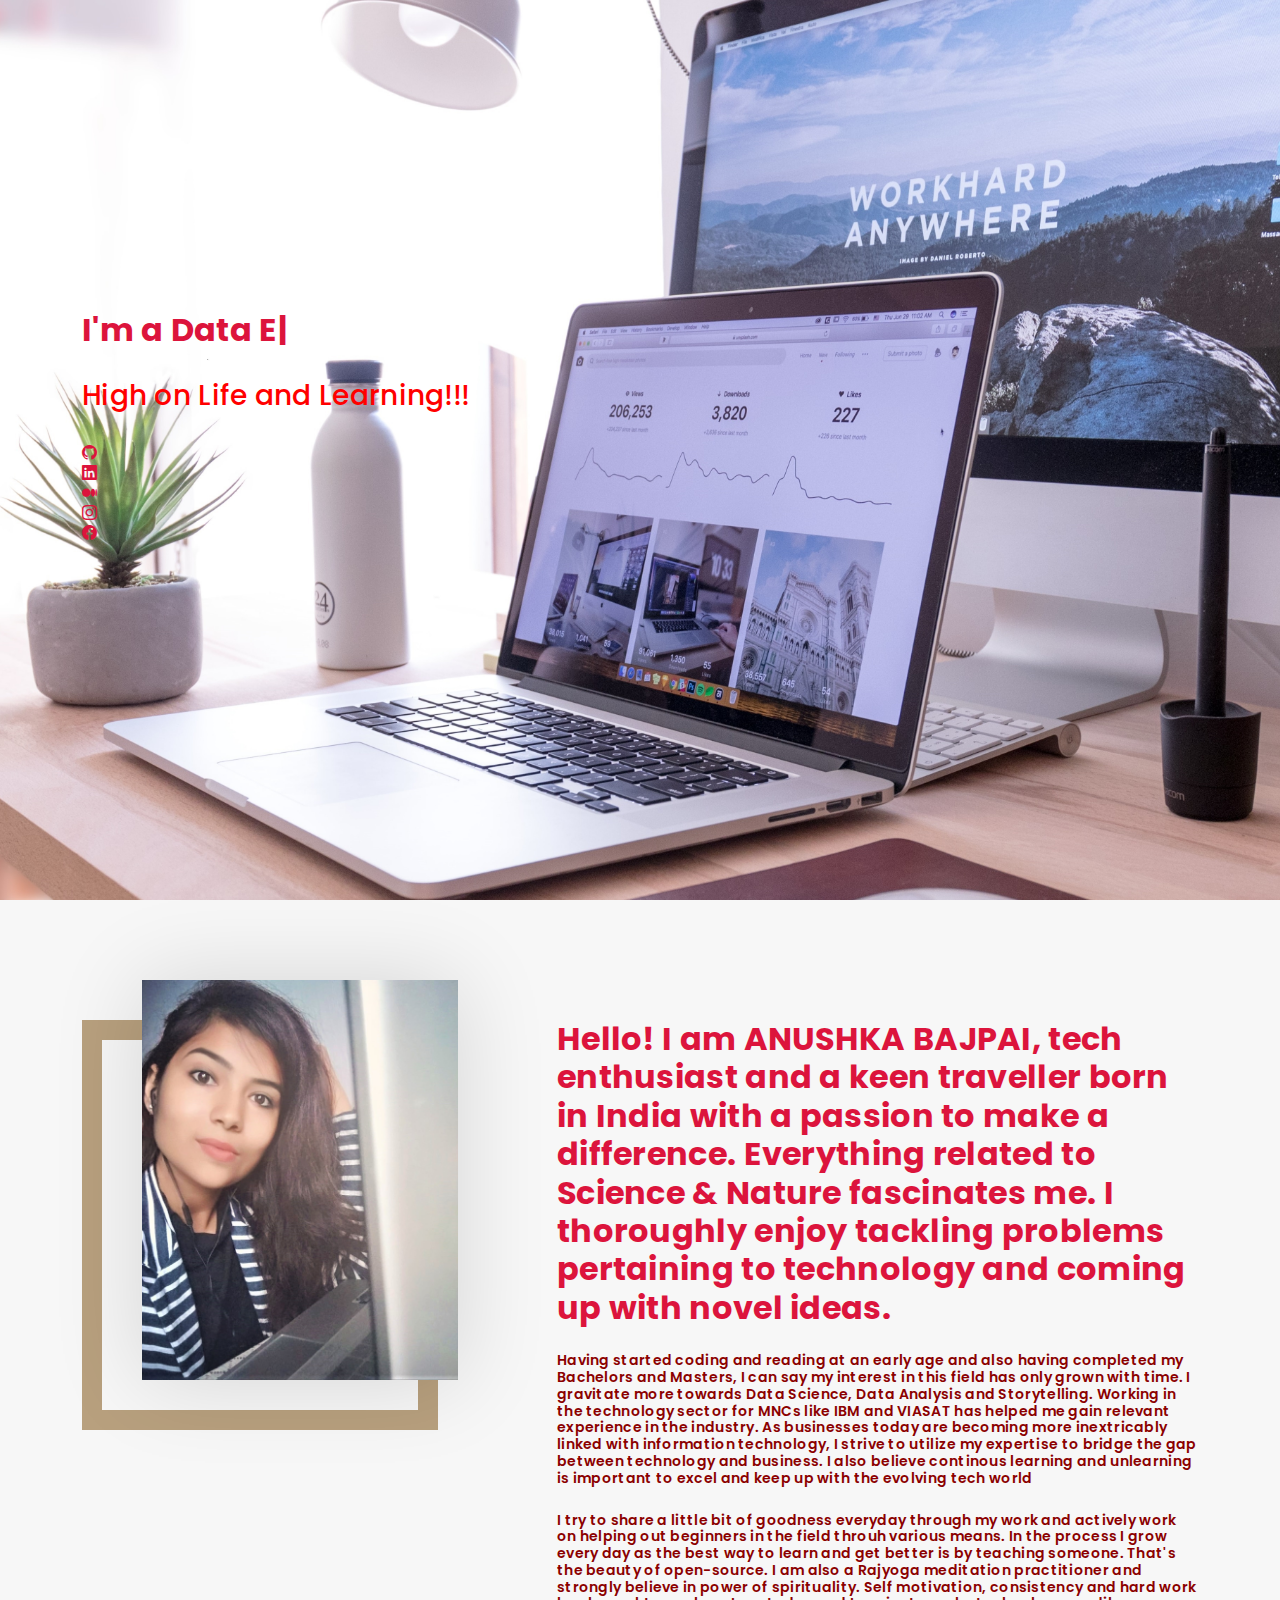
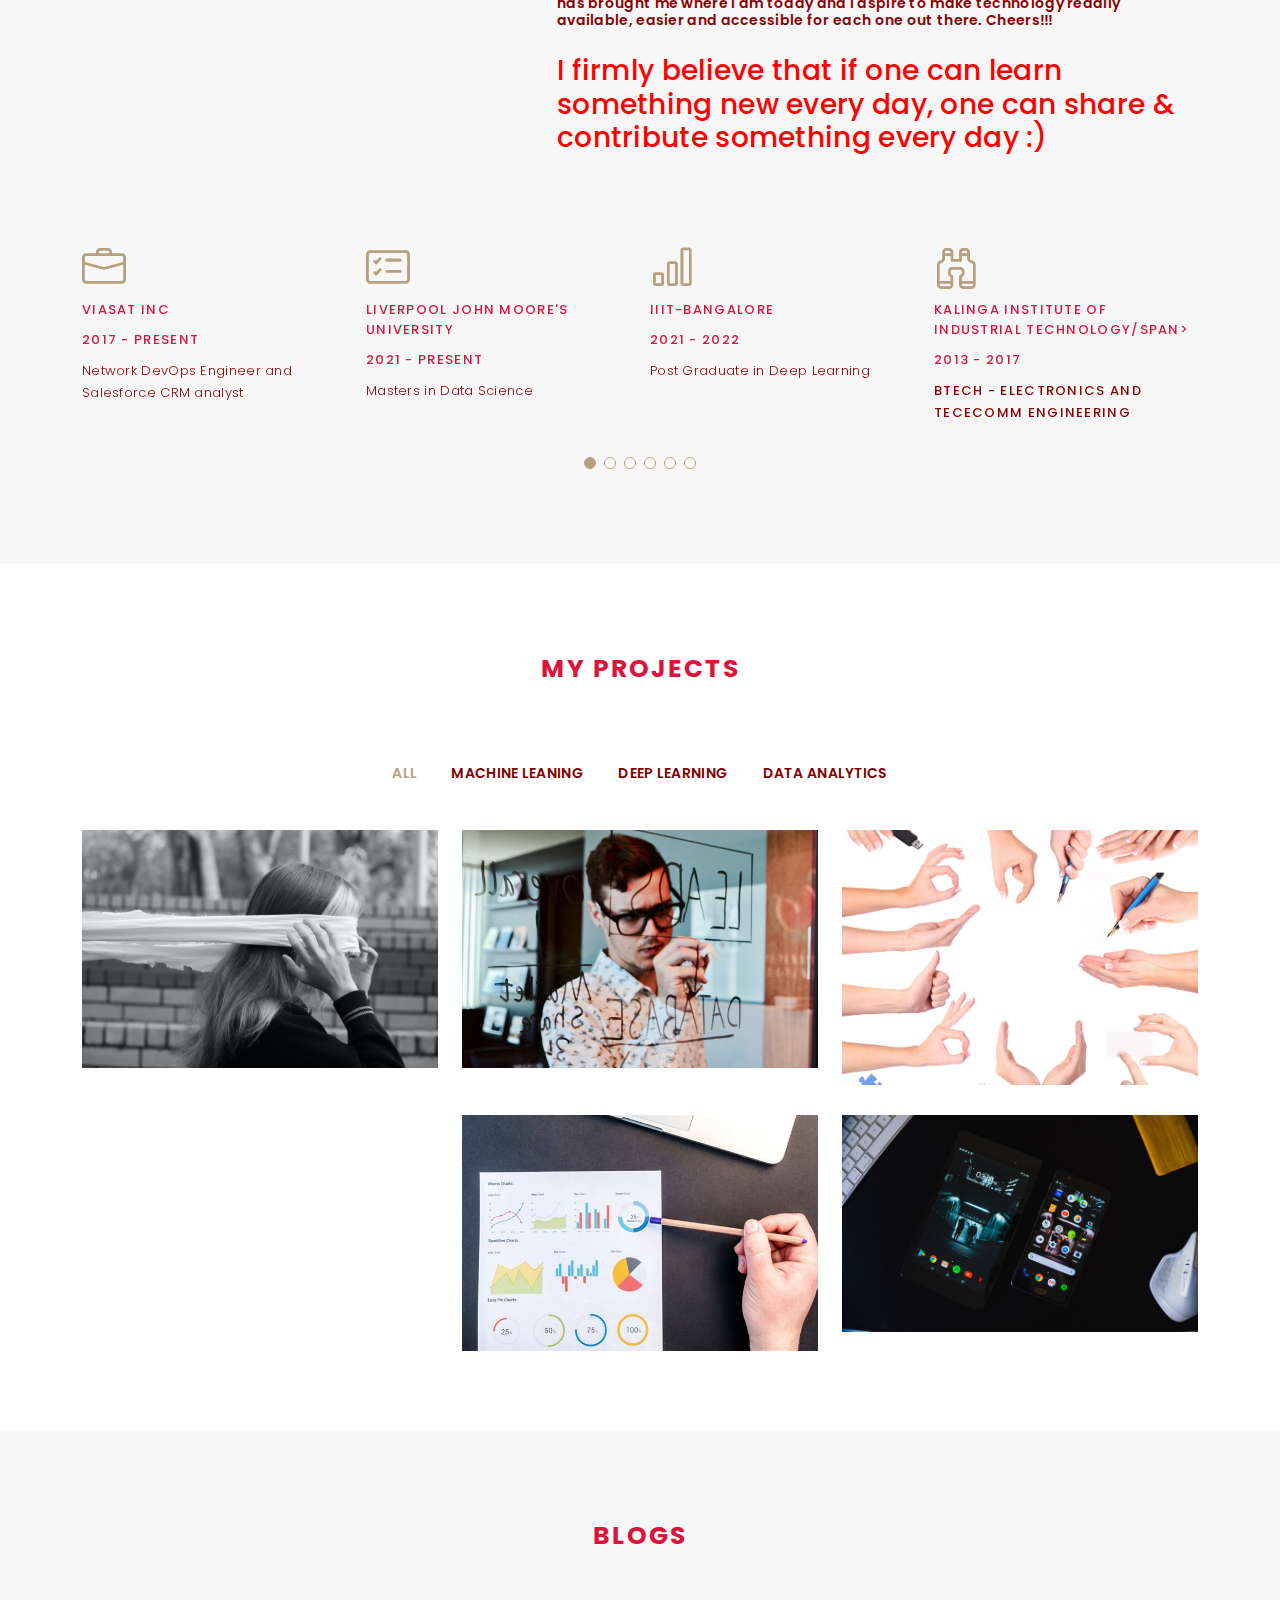
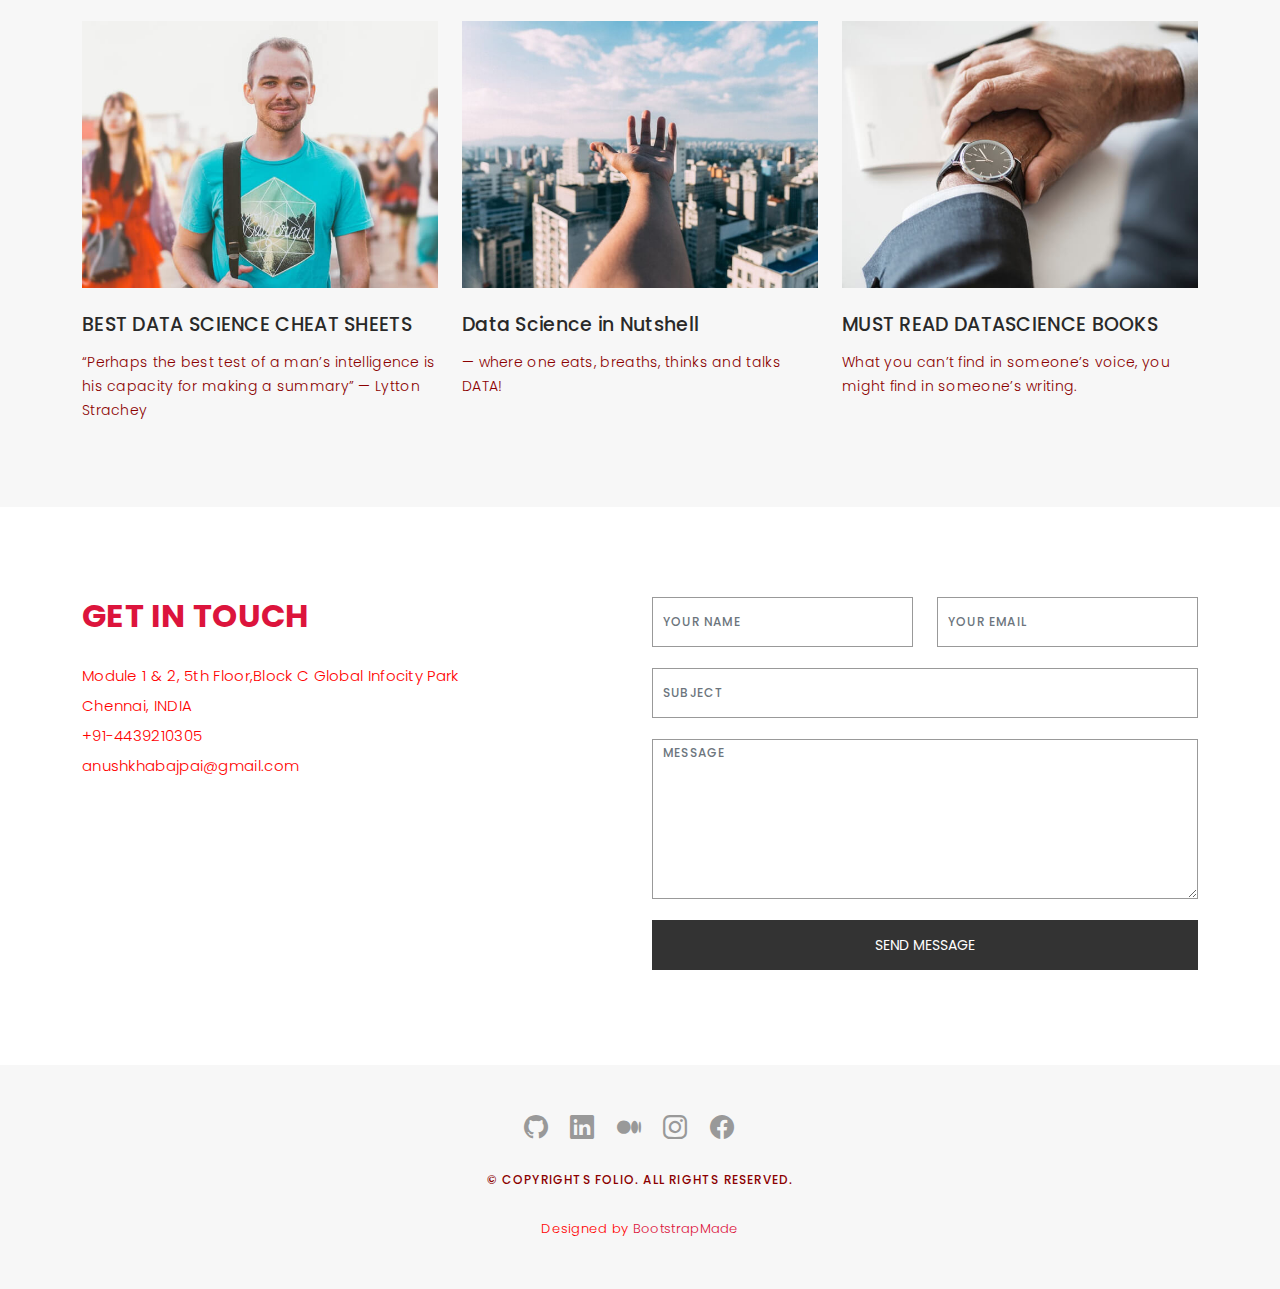
==== index.html @ 73c3cb06 "Changes added" ====
<!DOCTYPE html>
<html lang="en">

<head>
  <meta charset="utf-8">
  <meta content="width=device-width, initial-scale=1.0" name="viewport">

  <title>Folio Bootstrap Template - Index</title>
  <meta content="" name="description">
  <meta content="" name="keywords">

  <!-- Favicons -->
  <link href="assets/img/favicon.png" rel="icon">
  <link href="assets/img/apple-touch-icon.png" rel="apple-touch-icon">

  <!-- Google Fonts -->
  <link href="https://fonts.googleapis.com/css?family=Poppins:300,300i,400,400i,500,500i,600,600i,700,700i|Playfair+Display:400,400i,500,500i,600,600i,700,700i,900,900i" rel="stylesheet">

  <!-- Vendor CSS Files -->
  <link href="assets/vendor/bootstrap/css/bootstrap.min.css" rel="stylesheet">
  <link href="assets/vendor/bootstrap-icons/bootstrap-icons.css" rel="stylesheet">
  <link href="assets/vendor/boxicons/css/boxicons.min.css" rel="stylesheet">
  <link href="assets/vendor/glightbox/css/glightbox.min.css" rel="stylesheet">
  <link href="assets/vendor/swiper/swiper-bundle.min.css" rel="stylesheet">

  <!-- Template Main CSS File -->
  <link href="assets/css/style.css" rel="stylesheet">

  <!-- =======================================================
  * Template Name: Folio - v4.7.0
  * Template URL: https://bootstrapmade.com/folio-bootstrap-portfolio-template/
  * Author: BootstrapMade.com
  * License: https://bootstrapmade.com/license/
  ======================================================== -->
</head>

<body>

  <!-- ======= Header ======= -->
  <header id="header" class="fixed-top ">
    <div class="container d-flex align-items-center justify-content-between">

      <a href="index.html" class="logo"><img src="assets/img/logo.png" alt="" class="img-fluid"></a>
      <!-- Uncomment below if you prefer to use an text logo -->
      <!-- <h1 class="logo"><a href="index.html">Folio</a></h1> -->

      <nav id="navbar" class="navbar">
        <ul>
          <li><a class="nav-link scrollto active" href="#hero">Home</a></li>
          <li><a class="nav-link scrollto" href="#about">About</a></li>
          <li><a class="nav-link  scrollto" href="#portfolio">Projects</a></li>
          <li><a class="nav-link  scrollto" href="#journal">Blogs</a></li>
          <li class="dropdown"><a href="#"><span>Featured</span> <i class="bi bi-chevron-down"></i></a>
            <ul>
              <li><a href="assets/img/Certificates/Anushka_Bajpai_Great_LEARNING.jpg">Great Learning</a></li>
              <li class="dropdown"><a href="assets/img/Certificates/Anushka_Bajpai_Great_LEARNING"><span>Udemy</span> <i class="bi bi-chevron-right"></i></a>
                <ul>
                  <li><a href="assets/img/Certificates/Oracle SQL Bootcamp.jpg">SQL</a></li>
                  <li><a href="assets/img/Certificates/deep learning.jpg">Deep Learning</a></li>
		  <li><a href="assets/img/Certificates/MLOps.jpg">MLOps</a></li>
                  <li><a href="assets/img/Certificates/AWS essentials">AWS Cloud</a></li>
                  <li><a href="#">Data Structures</a></li>
                  <li><a href="#">Business Analytics</a></li>
                </ul>
              </li>
              <li><a href="assets/img/Certificates/IBM.pdf">IBM</a></li>
              <li><a href="#">HP</a></li>
              <li><a href="#">Salesforce</a></li>
            </ul>
          </li>
          <li><a class="nav-link scrollto" href="#contact">Contact</a></li>
        </ul>
        <i class="bi bi-list mobile-nav-toggle"></i>
      </nav><!-- .navbar -->

    </div>
  </header><!-- End Header -->

  <!-- ======= Hero Section ======= -->
  <div id="hero" class="home">

    <div class="container">
      <div class="hero-content">
	
        <h2>I'm a <span class="typed" data-typed-items=" Data Enthusiast, Data Analyst, Tech Scoop, Statistician, Data Analyst, Engineer, Researcher, Traveller and Explorer"></span></h2>
	<p> </p>	
        <h3>High on Life and Learning!!! </h3>
	<p> </p>	

         <ul class="list-unstyled">
          <li><a href="https://github.com/anushka-DS"><i class="bi bi-github"></i></a></li>
          <li><a href="https://www.linkedin.com/in/anushka-bajpai/"><i class="bi bi-linkedin"></i></a></li>
	  <li><a href="https://medium.com/@anushka.datascoop"><i class="bi bi-medium"></i></a></li>
          <li><a href="https://www.kaggle.com/anushkaml"><i class="bi bi-kaggle"></i></a></li>
	  <li><a href="https://www.instagram.com/anushka_koh/"><i class="bi bi-instagram"></i></a></li>
	  <li><a href="https://www.facebook.com/anushka.bajpai.562"><i class="bi bi-facebook"></i></a></li>
        </ul>
	<p> </p>
	
	
      </div>
    </div>
  </div><!-- End Hero -->

  <main id="main">

    <!-- ======= About Section ======= -->
    <div id="about" class="paddsection">
      <div class="container">
        <div class="row justify-content-between">

          <div class="col-lg-4 ">
            <div class="div-img-bg">
              <div class="about-img">
                <img src="assets/img/mee.png" class="img-responsive" alt="">
              </div>
            </div>
          </div>

          <div class="col-lg-7">
            <div class="about-descr">

              <h2>Hello! I am ANUSHKA BAJPAI, tech enthusiast and a keen traveller born in India with a passion to make a difference. Everything related to Science & Nature fascinates me. I thoroughly enjoy tackling problems pertaining to technology and coming up with novel ideas.</h2>
              <p> </p>
	      <h4> Having started coding and reading at an early age and also having completed my Bachelors and Masters, I can say my interest in this field has only grown with time. I gravitate more towards Data Science, Data Analysis and Storytelling. Working in the technology sector for MNCs like IBM and VIASAT has helped me gain relevant experience in the industry. As businesses today are becoming more inextricably linked with information technology, I strive to utilize my expertise to bridge the gap between technology and business. I also believe continous learning and unlearning is important to excel and keep up with the evolving tech world </h4>
	      <p> </p>
	      <h4> I try to share a little bit of goodness everyday through my work and actively work on helping out beginners in the field throuh various means. In the process I grow every day as the best way to learn and get better is by teaching someone. That's the beauty of open-source. I am also a Rajyoga meditation practitioner and strongly believe in power of spirituality. Self motivation, consistency and hard work has brought me where I am today and I aspire to make technology readily available, easier and accessible for each one out there. Cheers!!! </h4>
	      <p> </p>
	      <h3>I firmly believe that if one can learn something new every day, one can share & contribute something every day :) </h3>
            </div>

          </div>
        </div>
      </div>
    </div><!-- End About Section -->

    <!-- ======= Services Section ======= -->
    <div id="services">
      <div class="container">

        <div class="services-slider swiper" data-aos="fade-up" data-aos-delay="100">
          <div class="swiper-wrapper">

            <div class="swiper-slide">
              <div class="services-block">
                <i class="bi bi-briefcase"></i>
                <span>VIASAT Inc</span>
		<span>2017 - Present</span>
                <p class="separator">Network DevOps Engineer and Salesforce CRM analyst</p>
              </div>
            </div><!-- End testimonial item -->

            <div class="swiper-slide">
              <div class="services-block">
                <i class="bi bi-card-checklist"></i>
                <span>Liverpool John Moore's University</span>
		<span>2021 - Present</span>
                <p class="separator">Masters in Data Science </p>
              </div>
            </div><!-- End testimonial item -->

            <div class="swiper-slide">
              <div class="services-block">
                <i class="bi bi-bar-chart"></i>
                <span>IIIT-BANGALORE</span>
		<span>2021 - 2022</span>
                <p class="separator">Post Graduate in Deep Learning </p>
              </div>
            </div><!-- End testimonial item -->

            <div class="swiper-slide">
              <div class="services-block">
                <i class="bi bi-binoculars"></i>
                <span>Kalinga Institute of Industrial Technology/span>
		<span>2013 - 2017</span>
                <p class="separator">BTECH - Electronics and Tececomm Engineering </p>
              </div>
            </div><!-- End testimonial item -->

            <div class="swiper-slide">
              <div class="services-block">
                <i class="bi bi-brightness-high"></i>
                <span>Women On Web E-Cell</span>
                <p class="separator">Public and Corporate Relations Lead & Mentor</p>
              </div>
            </div><!-- End testimonial item -->

            <div class="swiper-slide">
              <div class="services-block">
                <i class="bi bi-calendar4-week"></i>
                <span>Medium & Analyticsvidhya</span>
                <p class="separator">Blogger </p>
              </div>
            </div><!-- End testimonial item -->

          </div>
          <div class="swiper-pagination"></div>
        </div>

      </div>

    </div><!-- End Services Section -->

    <!-- ======= Portfolio Section ======= -->
    <div id="portfolio" class="paddsection">

      <div class="container">
        <div class="section-title text-center">
          <h2>My Projects</h2>
        </div>
      </div>

      <div class="container">

        <div class="row">
          <div class="col-lg-12 d-flex justify-content-center">
            <ul id="portfolio-flters">
              <li data-filter="*" class="filter-active">All</li>
              <li data-filter=".filter-app">Machine Leaning</li>
              <li data-filter=".filter-card">Deep Learning</li>
              <li data-filter=".filter-web">Data Analytics</li>
            </ul>
          </div>
        </div>

        <div class="row portfolio-container">

          <div class="col-lg-4 col-md-6 portfolio-item filter-app">
            <img src="assets/img/portfolio/eye.jpg" class="img-fluid" alt="">
            <div class="portfolio-info">
              <h4>Eye For Blind</h4>
              <p>Deep Learning</p>
              <a href="assets/img/portfolio/eye.jpg" data-gallery="portfolioGallery" class="portfolio-lightbox preview-link" title="Underlying Concepts : Feature Extraction using ImageNet, GRU, Bahdanau Attention Mechanism, Greedy Search, Blue Score"><i class="bx bx-plus"></i></a>
              <a href="https://github.com/anushka-DS/My_Projects/tree/master/EYE%20For%20Blind%20(CNN_RNN)" class="details-link" title="More Details"><i class="bx bx-link"></i></a>
            </div>
          </div>

          <div class="col-lg-4 col-md-6 portfolio-item filter-web">
            <img src="assets/img/portfolio/lead.jpg" class="img-fluid" alt="">
            <div class="portfolio-info">
              <h4>Ed-Tech Lead Scoring</h4>
              <p>Machine Leaning</p>
              <a href="assets/img/portfolio/lead.jpg" data-gallery="portfolioGallery" class="portfolio-lightbox preview-link" title="Underlying Concepts : Logistic Regression, Class Probability Estimation, Gain & Lift Charts, Feature Elimination, ROC, AUC, Sensitivity, Specificity, Precision, Recall"><i class="bx bx-plus"></i></a>
              <a href="https://github.com/anushka-DS/My_Projects/tree/master/Ed-tech%20Lead%20Scoring%20Analysis%20(Logistsic%20Regression)" class="details-link" title="More Details"><i class="bx bx-link"></i></a>
            </div>
          </div>

          <div class="col-lg-4 col-md-6 portfolio-item filter-app">
            <img src="assets/img/portfolio/gesture recog.jpg" class="img-fluid" alt="">
            <div class="portfolio-info">
              <h4>Gesture Recognition</h4>
              <p>Deep Learning</p>
              <a href="assets/img/portfolio/portfolio-3.jpg" data-gallery="portfolioGallery" class="portfolio-lightbox preview-link" title="Underlying Concepts : CNNs, MobileNet, RNN, GRU, Data Generators, Data Augmentation"><i class="bx bx-plus"></i></a>
              <a href="https://github.com/anushka-DS/My_Projects/tree/master/Gesture-Recognition-Model%20(Transfer%20Learning)" class="details-link" title="More Details"><i class="bx bx-link"></i></a>
            </div>
          </div>

          <div class="col-lg-4 col-md-6 portfolio-item filter-card">
            <img src="assets/img/portfolio/mri.jpg" class="img-fluid" alt="">
            <div class="portfolio-info">
              <h4>MRI GANs</h4>
              <p>Deep Learning</p>
              <a href="assets/img/portfolio/mri.jpg" data-gallery="portfolioGallery" class="portfolio-lightbox preview-link" title="Underlying Concepts : Cycle GAN, Generator, Discriminator,  UNet architecture"><i class="bx bx-plus"></i></a>
              <a href="https://github.com/anushka-DS/My_Projects/tree/master/GAN%20(MRI)" class="details-link" title="More Details"><i class="bx bx-link"></i></a>
            </div>
          </div>

          <div class="col-lg-4 col-md-6 portfolio-item filter-web">
            <img src="assets/img/portfolio/loan.jpg" class="img-fluid" alt="">
            <div class="portfolio-info">
              <h4>Bank EMI/Loan Defaulter</h4>
              <p>Data Analytics</p>
              <a href="assets/img/portfolio/loan.jpg" data-gallery="portfolioGallery" class="portfolio-lightbox preview-link" title="Underlying Concepts: Descriptive Statistics, Unbalanced Data, Univariate analysis, Bivariate analysis, Data Visualization"><i class="bx bx-plus"></i></a>
              <a href="https://www.kaggle.com/code/anushkaml/bank-loan-defaulter-eda/notebook?scriptVersionId=93514301" class="details-link" title="More Details"><i class="bx bx-link"></i></a>
            </div>
          </div>

          <div class="col-lg-4 col-md-6 portfolio-item filter-app">
            <img src="assets/img/portfolio/telecomm.jpg" class="img-fluid" alt="">
            <div class="portfolio-info">
              <h4>Telecom Churn Predictor</h4>
              <p>Machine Learning</p>
              <a href="assets/img/portfolio/telecomm.jpg" data-gallery="portfolioGallery" class="portfolio-lightbox preview-link" title="Underlying Concepts : Data Imbalance, SMOTE, Logistic Regression, SVM, Random Forest, XGBoost, PCA, ROC-AUC, Sensitivity, Meaningful Missing Values"><i class="bx bx-plus"></i></a>
              <a href="https://www.kaggle.com/code/anushkaml/telecom-churn-case-study-anushka" class="details-link" title="More Details"><i class="bx bx-link"></i></a>
            </div>
          </div>

        </div>


      </div>

    </div><!-- End Portfolio Section -->

    <!-- ======= Journal Section ======= -->
    <div id="journal" class="text-left paddsection">

      <div class="container">
        <div class="section-title text-center">
          <h2>blogs</h2>
        </div>
      </div>

      <div class="container">
        <div class="journal-block">
          <div class="row">

            <div class="col-lg-4 col-md-6">
              <div class="journal-info">

                <a href="https://medium.com/@anushka.datascoop/101-data-science-cheat-sheets-ml-dl-scraping-python-r-sql-maths-statistics-ef30b4d786eb"><img src="assets/img/blog-post-1.jpg" class="img-responsive" alt="img"></a>

                <div class="journal-txt">

                  <h4><a href="https://medium.com/@anushka.datascoop/101-data-science-cheat-sheets-ml-dl-scraping-python-r-sql-maths-statistics-ef30b4d786eb">BEST DATA SCIENCE CHEAT SHEETS</a></h4>
                  <p class="separator">“Perhaps the best test of a man’s intelligence is his capacity for making a summary” — Lytton Strachey
                  </p>

                </div>

              </div>
            </div>

            <div class="col-lg-4 col-md-6">
              <div class="journal-info">

                <a href="https://medium.com/@anushka.datascoop/data-science-in-a-nutshell-the-ai-universe-d0d8d3956ce6"><img src="assets/img/blog-post-2.jpg" class="img-responsive" alt="img"></a>

                <div class="journal-txt">

                  <h4><a href="https://medium.com/@anushka.datascoop/data-science-in-a-nutshell-the-ai-universe-d0d8d3956ce6">Data Science in Nutshell</a></h4>
                  <p class="separator">— where one eats, breaths, thinks and talks DATA!
                  </p>

                </div>

              </div>
            </div>

            <div class="col-lg-4 col-md-6">
              <div class="journal-info">

                <a href="https://medium.com/@anushka.datascoop/top-books-for-data-science-must-read-4b8a97e8c80c"><img src="assets/img/blog-post-3.jpg" class="img-responsive" alt="img"></a>

                <div class="journal-txt">

                  <h4><a href="https://medium.com/@anushka.datascoop/top-books-for-data-science-must-read-4b8a97e8c80c">MUST READ DATASCIENCE BOOKS</a></h4>
                  <p class="separator">What you can’t find in someone’s voice, you might find in someone’s writing.
                  </p>

                </div>

              </div>
            </div>

          </div>
        </div>
      </div>

    </div><!-- End Journal Section -->

    <!-- ======= Contact Section ======= -->
    <div id="contact" class="paddsection">
      <div class="container">
        <div class="contact-block1">
          <div class="row">

            <div class="col-lg-6">
              <div class="contact-contact">

                <h2 class="mb-30">GET IN TOUCH</h2>

                <ul class="contact-details">
                  <li><span>Module 1 & 2, 5th Floor,Block C Global Infocity Park</span></li>
                  <li><span>Chennai, INDIA</span></li>
                  <li><span>+91-4439210305</span></li>
                  <li><span>anushkhabajpai@gmail.com</span></li>
                </ul>

              </div>
            </div>

            <div class="col-lg-6">
              <form action="forms/contact.php" method="post" role="form" class="php-email-form">
                <div class="row gy-3">

                  <div class="col-lg-6">
                    <div class="form-group contact-block1">
                      <input type="text" name="name" class="form-control" id="name" placeholder="Your Name" required>
                    </div>
                  </div>

                  <div class="col-lg-6">
                    <div class="form-group">
                      <input type="email" class="form-control" name="email" id="email" placeholder="Your Email" required>
                    </div>
                  </div>

                  <div class="col-lg-12">
                    <div class="form-group">
                      <input type="text" class="form-control" name="subject" id="subject" placeholder="Subject" required>
                    </div>
                  </div>

                  <div class="col-lg-12">
                    <div class="form-group">
                      <textarea class="form-control" name="message" placeholder="Message" required></textarea>
                    </div>
                  </div>

                  <div class="col-lg-12">
                    <div class="loading">Loading</div>
                    <div class="error-message"></div>
                    <div class="sent-message">Your message has been sent. Thank you!</div>
                  </div>

                  <div class="mt-0">
                    <input type="submit" class="btn btn-defeault btn-send" value="Send message">
                  </div>

                </div>
              </form>
            </div>
          </div>
        </div>
      </div>
    </div><!-- End Contact Section -->

  </main><!-- End #main -->

  <!-- ======= Footer ======= -->
  <div id="footer" class="text-center">
    <div class="container">
      <div class="socials-media text-center">

        <ul class="list-unstyled">
          <li><a href="https://github.com/anushka-DS"><i class="bi bi-github"></i></a></li>
          <li><a href="https://www.linkedin.com/in/anushka-bajpai/"><i class="bi bi-linkedin"></i></a></li>
	  <li><a href="https://medium.com/@anushka.datascoop"><i class="bi bi-medium"></i></a></li>
          <li><a href="https://www.kaggle.com/anushkaml"><i class="bi bi-kaggle"></i></a></li>
	  <li><a href="https://www.instagram.com/anushka_koh/"><i class="bi bi-instagram"></i></a></li>
	  <li><a href="https://www.facebook.com/anushka.bajpai.562"><i class="bi bi-facebook"></i></a></li>
        </ul>

      </div>

      <p>&copy; Copyrights Folio. All rights reserved.</p>

      <div class="credits">
        <!--
        All the links in the footer should remain intact.
        You can delete the links only if you purchased the pro version.
        Licensing information: https://bootstrapmade.com/license/
        Purchase the pro version with working PHP/AJAX contact form: https://bootstrapmade.com/buy/?theme=Folio
      -->
        Designed by <a href="https://bootstrapmade.com/">BootstrapMade</a>
      </div>

    </div>
  </div><!-- End Footer -->

  <a href="#" class="back-to-top d-flex align-items-center justify-content-center"><i class="bi bi-arrow-up-short"></i></a>

  <!-- Vendor JS Files -->
  <script src="assets/vendor/bootstrap/js/bootstrap.bundle.min.js"></script>
  <script src="assets/vendor/glightbox/js/glightbox.min.js"></script>
  <script src="assets/vendor/isotope-layout/isotope.pkgd.min.js"></script>
  <script src="assets/vendor/swiper/swiper-bundle.min.js"></script>
  <script src="assets/vendor/typed.js/typed.min.js"></script>
  <script src="assets/vendor/php-email-form/validate.js"></script>

  <!-- Template Main JS File -->
  <script src="assets/js/main.js"></script>

</body>

</html>
---- assets/css/style.css ----
/**
* Template Name: Folio - v4.7.0
* Template URL: https://bootstrapmade.com/folio-bootstrap-portfolio-template/
* Author: BootstrapMade.com
* License: https://bootstrapmade.com/license/
*/

/*--------------------------------------------------------------
# General
--------------------------------------------------------------*/
body {
  background: #ffffff;
  color: #FF0000;
  font-family: "Poppins", helvetica;
  font-size: 15px;
  font-weight: 300;
  line-height: 20px;
  letter-spacing: 0.02em;
  overflow-x: hidden;
  margin: 0 auto;
  padding: 0;
  box-sizing: border-box;
}

h1, h2, h3, h4, h5, h6 {
  margin: 0;
}

h2 {
  color: #DC143C;
  font-weight: 700;
}

h4 {
  color: #8B0000;
  font-size: 14px;
  font-weight: 600;
}

a {
  color: #DC143C;
  text-decoration: none !important;
  transition: all 0.5s ease-in-out 0s;
}

a:hover {
  transition: all 0.5s ease-in-out 0s;
}

p {
  margin: 25px 0;
  padding: 0;
  font-size: 17px;
  color: #8B0000;
  line-height: 28px;
}

::-moz-selection {
  background: #b8a07e;
  color: #fff;
}

::selection {
  background: #b8a07e;
  color: #fff;
}

.btn {
  background: #333;
  border: medium none;
  border-radius: 0;
  color: #fff;
  font-size: 14px;
  height: 50px;
  line-height: 50px;
  padding: 0 30px;
  text-transform: uppercase;
}

.btn:hover, .btn:focus {
  color: #fff;
}

.padDiv {
  padding: 30px 20px;
}

.section-title {
  margin-bottom: 70px;
}

.section-title h2 {
  font-size: 25px;
  letter-spacing: 2px;
  text-transform: uppercase;
}

.form-control {
  background-color: transparent;
  border: 1px solid #999;
  border-radius: 0;
  color: #999999;
  font-size: 12px;
  font-weight: 500;
  height: 50px;
  letter-spacing: 0.1em;
  padding-left: 10px;
  margin: 0 0 25px 0;
  line-height: 14px;
  text-transform: uppercase;
}

.form-control:focus {
  box-shadow: none;
  outline: 0 none;
}

.paddsection {
  padding-top: 90px;
  padding-bottom: 90px;
}

.paddsections {
  padding-top: 90px;
  padding-bottom: 90px !important;
}

.hvr-shutter-in-horizontal::before {
  background: #333;
}

.hvr-shutter-in-horizontal:hover {
  background: #b8a07e;
}

.mb-30 {
  margin-bottom: 30px;
}

.main-content {
  padding-top: 140px;
}

/*--------------------------------------------------------------
# Back to top button
--------------------------------------------------------------*/
.back-to-top {
  position: fixed;
  visibility: hidden;
  opacity: 0;
  right: 15px;
  bottom: 15px;
  z-index: 996;
  background: #b8a07e;
  width: 40px;
  height: 40px;
  border-radius: 4px;
  transition: all 0.4s;
}
.back-to-top i {
  font-size: 28px;
  color: #fff;
  line-height: 0;
}
.back-to-top:hover {
  background: #c6b398;
  color: #fff;
}
.back-to-top.active {
  visibility: visible;
  opacity: 1;
}

/*--------------------------------------------------------------
# Header
--------------------------------------------------------------*/
#header {
  transition: all 0.5s;
  z-index: 997;
  padding: 15px 0;
  background-color: #fff;
  top: -100%;
  box-shadow: 0px 2px 25px rgba(0, 0, 0, 0.08);
}
#header.header-scrolled, #header.header-inner-pages {
  top: 0;
}
#header .logo {
  font-size: 30px;
  margin: 0;
  padding: 0;
  line-height: 1;
  font-weight: 600;
  letter-spacing: 1px;
  font-family: "Playfair Display", sans-serif;
  font-style: italic;
}
#header .logo a {
  color: #800080;
}
#header .logo img {
  max-height: 40px;
}
@media (max-width: 992px) {
  #header {
    border: 0;
  }
}

/*--------------------------------------------------------------
# Navigation Menu
--------------------------------------------------------------*/
/**
* Desktop Navigation 
*/
.navbar {
  padding: 0;
}
.navbar ul {
  margin: 0;
  padding: 0;
  display: flex;
  list-style: none;
  align-items: center;
}
.navbar li {
  position: relative;
}
.navbar a, .navbar a:focus {
  display: flex;
  align-items: center;
  justify-content: space-between;
  padding: 10px 0 10px 30px;
  font-family: "Poppins", sans-serif;
  font-size: 14px;
  font-weight: 500;
  color: #7e7d7d;
  white-space: nowrap;
  transition: 0.3s;
}
.navbar a i, .navbar a:focus i {
  font-size: 12px;
  line-height: 0;
  margin-left: 5px;
}
.navbar a:hover, .navbar .active, .navbar .active:focus, .navbar li:hover > a {
  color: #b8a07e;
}
.navbar .dropdown ul {
  display: block;
  position: absolute;
  left: 30px;
  top: calc(100% + 30px);
  margin: 0;
  padding: 10px 0;
  z-index: 99;
  opacity: 0;
  visibility: hidden;
  background: #fff;
  box-shadow: 0px 0px 30px rgba(127, 137, 161, 0.25);
  transition: 0.3s;
}
.navbar .dropdown ul li {
  min-width: 200px;
}
.navbar .dropdown ul a {
  padding: 10px 20px;
  font-weight: 400;
}
.navbar .dropdown ul a i {
  font-size: 12px;
}
.navbar .dropdown ul a:hover, .navbar .dropdown ul .active:hover, .navbar .dropdown ul li:hover > a {
  color: #b8a07e;
}
.navbar .dropdown:hover > ul {
  opacity: 1;
  top: 100%;
  visibility: visible;
}
.navbar .dropdown .dropdown ul {
  top: 0;
  left: calc(100% - 30px);
  visibility: hidden;
}
.navbar .dropdown .dropdown:hover > ul {
  opacity: 1;
  top: 0;
  left: 100%;
  visibility: visible;
}
@media (max-width: 1366px) {
  .navbar .dropdown .dropdown ul {
    left: -90%;
  }
  .navbar .dropdown .dropdown:hover > ul {
    left: -100%;
  }
}

/**
* Mobile Navigation 
*/
.mobile-nav-toggle {
  color: #4b4a4a;
  font-size: 28px;
  cursor: pointer;
  display: none;
  line-height: 0;
  transition: 0.5s;
}
.mobile-nav-toggle.bi-x {
  color: #fff;
}

@media (max-width: 991px) {
  .mobile-nav-toggle {
    display: block;
  }

  .navbar ul {
    display: none;
  }
}
.navbar-mobile {
  position: fixed;
  overflow: hidden;
  top: 0;
  right: 0;
  left: 0;
  bottom: 0;
  background: rgba(49, 49, 49, 0.9);
  transition: 0.3s;
}
.navbar-mobile .mobile-nav-toggle {
  position: absolute;
  top: 15px;
  right: 15px;
}
.navbar-mobile ul {
  display: block;
  position: absolute;
  top: 55px;
  right: 15px;
  bottom: 15px;
  left: 15px;
  padding: 10px 0;
  border-radius: 10px;
  background-color: #fff;
  overflow-y: auto;
  transition: 0.3s;
}
.navbar-mobile a, .navbar-mobile a:focus {
  padding: 10px 20px;
  font-size: 15px;
  color: #4b4a4a;
}
.navbar-mobile a:hover, .navbar-mobile .active, .navbar-mobile li:hover > a {
  color: #b8a07e;
}
.navbar-mobile .getstarted, .navbar-mobile .getstarted:focus {
  margin: 15px;
}
.navbar-mobile .dropdown ul {
  position: static;
  display: none;
  margin: 10px 20px;
  padding: 10px 0;
  z-index: 99;
  opacity: 1;
  visibility: visible;
  background: #fff;
  box-shadow: 0px 0px 30px rgba(127, 137, 161, 0.25);
}
.navbar-mobile .dropdown ul li {
  min-width: 200px;
}
.navbar-mobile .dropdown ul a {
  padding: 10px 20px;
}
.navbar-mobile .dropdown ul a i {
  font-size: 12px;
}
.navbar-mobile .dropdown ul a:hover, .navbar-mobile .dropdown ul .active:hover, .navbar-mobile .dropdown ul li:hover > a {
  color: #b8a07e;
}
.navbar-mobile .dropdown > .dropdown-active {
  display: block;
}

/*--------------------------------------------------------------
# Hero
--------------------------------------------------------------*/
#hero {
  background: url("../img/home-bg.jpg") repeat scroll center center/cover;
  height: 100vh;
  width: 100%;
}

#hero .hero-content {
  height: 100vh;
  text-align: left;
  width: 100%;
  display: flex;
  justify-content: center;
  flex-direction: column;
}

.hero-content h1 {
  font-size: 40px;
  font-weight: 700;
  margin-bottom: 10px;
  text-transform: uppercase;
  color: #fff;
}

.hero-content p {
  font-size: 13px;
  letter-spacing: 3px;
  margin-top: 0;
  margin-bottom: 30px;
  text-transform: capitalize;
  color: #fff;
  font-weight: 500;
}

.hero-content .list-social li {
  float: left;
  margin-right: 20px;
}

.hero-content .list-social li i {
  color: #fff;
  font-size: 18px;
}

/*--------------------------------------------------------------
# Breadcrumbs
--------------------------------------------------------------*/
.breadcrumbs {
  padding: 120px 0 0 0;
  background-color: white;
  min-height: 40px;
}
@media (max-width: 992px) {
  .breadcrumbs {
    padding-top: 100px;
  }
}
.breadcrumbs h2 {
  font-size: 24px;
  font-weight: 300;
  margin: 0;
}
@media (max-width: 992px) {
  .breadcrumbs h2 {
    margin: 0 0 10px 0;
  }
}
.breadcrumbs ol {
  display: flex;
  flex-wrap: wrap;
  list-style: none;
  padding: 0;
  margin: 0;
  font-size: 14px;
}
.breadcrumbs ol li + li {
  padding-left: 10px;
}
.breadcrumbs ol li + li::before {
  display: inline-block;
  padding-right: 10px;
  color: #6c757d;
  content: "/";
}
@media (max-width: 768px) {
  .breadcrumbs .d-flex {
    display: block !important;
  }
  .breadcrumbs ol {
    display: block;
  }
  .breadcrumbs ol li {
    display: inline-block;
  }
}

/*-----------------------------------------------------------------------------------*/
/*  About
/*-----------------------------------------------------------------------------------*/
#about {
  width: 100%;
  height: auto;
  background: #f7f7f7;
  padding-top: 120px;
}

#about .div-img-bg {
  padding-bottom: 30px;
  border: 20px solid #b8a07e;
}

#about .div-img-bg .about-img img {
  width: 100%;
  box-shadow: 0px 0px 85px 0px rgba(0, 0, 0, 0.14);
  margin-top: -60px;
  margin-left: 40px;
  height: 400px;
  -o-object-fit: cover;
  object-fit: cover;
}

#about .about-descr .p-heading {
  font-family: "Playfair Display", serif;
  font-size: 26px;
  color: #8B4513
  text-align: left;
}

#about .about-descr .separator {
  max-width: 80%;
  margin-bottom: 0;
  text-align: left;
}

/*--------------------------------------------------------------
# Services
--------------------------------------------------------------*/
#services {
  background: #f7f7f7;
  position: relative;
  padding-bottom: 80px;
}

.services-block span {
  margin: 10px 0;
  position: relative;
  font-size: 13px;
  color: #DC143C;
  letter-spacing: 0.1em;
  font-weight: 500;
  text-transform: uppercase;
  display: block;
}

.services-block .separator {
  margin: 0;
  font-size: 13px;
  line-height: 22px;
}

.services-block i {
  font-size: 44px;
  color: #b8a07e;
  line-height: 44px;
}

.services-slider .swiper-pagination {
  margin-top: 30px;
  position: relative;
}
.services-slider .swiper-pagination .swiper-pagination-bullet {
  width: 12px;
  height: 12px;
  background-color: #fff;
  opacity: 1;
  border: 1px solid #b8a07e;
}
.services-slider .swiper-pagination .swiper-pagination-bullet-active {
  background-color: #b8a07e;
}

/*--------------------------------------------------------------
# Portfolio
--------------------------------------------------------------*/
#portfolio {
  position: relative;
  padding-bottom: 50px;
}
#portfolio #portfolio-flters {
  padding: 0;
  margin: 0 auto 35px auto;
  list-style: none;
  text-align: center;
  border-radius: 50px;
  padding: 2px 15px;
}
#portfolio #portfolio-flters li {
  cursor: pointer;
  display: inline-block;
  padding: 10px 15px 8px 15px;
  font-size: 14px;
  font-weight: 600;
  line-height: 1;
  text-transform: uppercase;
  color: #800000;
  margin-bottom: 5px;
  transition: all 0.3s ease-in-out;
}
#portfolio #portfolio-flters li:hover, #portfolio #portfolio-flters li.filter-active {
  color: #b8a07e;
}
#portfolio #portfolio-flters li:last-child {
  margin-right: 0;
}
#portfolio .portfolio-item {
  margin-bottom: 30px;
}
#portfolio .portfolio-item .portfolio-info {
  opacity: 0;
  position: absolute;
  left: 30px;
  right: 30px;
  bottom: 0;
  z-index: 3;
  transition: all ease-in-out 0.3s;
  background: rgba(255, 255, 255, 0.9);
  padding: 15px;
}
#portfolio .portfolio-item .portfolio-info h4 {
  font-size: 18px;
  color: #666;
  font-weight: 600;
  margin-bottom: 10px;
}
#portfolio .portfolio-item .portfolio-info p {
  color: #999;
  font-size: 14px;
  margin: 0;
  padding: 0;
}
#portfolio .portfolio-item .portfolio-info .preview-link, #portfolio .portfolio-item .portfolio-info .details-link {
  position: absolute;
  right: 40px;
  font-size: 24px;
  top: calc(50% - 18px);
  color: #b8a07e;
}
#portfolio .portfolio-item .portfolio-info .preview-link:hover, #portfolio .portfolio-item .portfolio-info .details-link:hover {
  color: #cab89f;
}
#portfolio .portfolio-item .portfolio-info .details-link {
  right: 10px;
}
#portfolio .portfolio-item:hover .portfolio-info {
  opacity: 1;
  bottom: 20px;
}

/*--------------------------------------------------------------
# Portfolio Details
--------------------------------------------------------------*/
.portfolio-details {
  padding-top: 40px;
}
.portfolio-details .portfolio-details-slider img {
  width: 100%;
}
.portfolio-details .portfolio-details-slider .swiper-pagination {
  margin-top: 20px;
  position: relative;
}
.portfolio-details .portfolio-details-slider .swiper-pagination .swiper-pagination-bullet {
  width: 12px;
  height: 12px;
  background-color: #fff;
  opacity: 1;
  border: 1px solid #b8a07e;
}
.portfolio-details .portfolio-details-slider .swiper-pagination .swiper-pagination-bullet-active {
  background-color: #b8a07e;
}
.portfolio-details .portfolio-info {
  padding: 30px;
  box-shadow: 0px 0 30px rgba(75, 74, 74, 0.08);
}
.portfolio-details .portfolio-info h3 {
  font-size: 22px;
  font-weight: 700;
  margin-bottom: 20px;
  padding-bottom: 20px;
  border-bottom: 1px solid #eee;
}
.portfolio-details .portfolio-info ul {
  list-style: none;
  padding: 0;
  font-size: 15px;
}
.portfolio-details .portfolio-info ul li + li {
  margin-top: 10px;
}
.portfolio-details .portfolio-description {
  padding-top: 30px;
}
.portfolio-details .portfolio-description h2 {
  font-size: 26px;
  font-weight: 700;
  margin-bottom: 20px;
}
.portfolio-details .portfolio-description p {
  padding: 0;
}

/*--------------------------------------------------------------
# Journal
--------------------------------------------------------------*/
#journal, #journal-blog {
  height: auto;
  width: 100%;
  background: #f7f7f7;
  padding-bottom: 60px;
  position: relative;
}

#journal-blog {
  background: #fff;
  padding-bottom: 30px;
}

#journal .journal-block {
  display: inline-block;
  height: auto;
  width: 100%;
}

#journal .journal-block .journal-info {
  position: relative;
}

.journal-block .journal-info img {
  max-width: 100%;
}

.journal-block .journal-info .journal-txt {
  padding: 25px 0px;
  position: relative;
}

.journal-block .journal-info .journal-txt h4 a {
  display: block;
  font-size: 19px;
  line-height: 24px;
  margin: 0 0 13px 0;
  font-weight: 500;
  color: #292929;
  transition: all 0.5s ease-in-out 0s;
}

.journal-block .journal-info .journal-txt h4 a:hover {
  color: #b8a07e;
  transition: all 0.5s ease-in-out 0s;
}

.journal-block .journal-info .journal-txt p {
  margin: 0;
  font-size: 14px;
  line-height: 24px;
}

/*--------------------------------------------------------------
# Journal
--------------------------------------------------------------*/
#contact {
  height: auto;
  width: 100%;
}

.contact-details {
  list-style: none;
  margin: 0;
  padding: 0;
}

.contact-details li {
  padding-bottom: 10px;
}

#contact input, #contact textarea {
  width: 100%;
  margin-bottom: 5px;
}

#contact textarea {
  min-height: 160px;
}

.php-email-form .error-message {
  display: none;
  color: #fff;
  background: #ed3c0d;
  text-align: left;
  padding: 15px;
  margin-bottom: 15px;
  font-weight: 600;
}
.php-email-form .error-message br + br {
  margin-top: 25px;
}
.php-email-form .sent-message {
  display: none;
  color: #fff;
  background: #18d26e;
  text-align: center;
  padding: 15px;
  font-weight: 600;
  margin-bottom: 15px;
}
.php-email-form .loading {
  display: none;
  background: #fff;
  text-align: center;
  padding: 15px;
  margin-bottom: 15px;
}
.php-email-form .loading:before {
  content: "";
  display: inline-block;
  border-radius: 50%;
  width: 24px;
  height: 24px;
  margin: 0 10px -6px 0;
  border: 3px solid #18d26e;
  border-top-color: #eee;
  -webkit-animation: animate-loading 1s linear infinite;
  animation: animate-loading 1s linear infinite;
}

@-webkit-keyframes animate-loading {
  0% {
    transform: rotate(0deg);
  }
  100% {
    transform: rotate(360deg);
  }
}

@keyframes animate-loading {
  0% {
    transform: rotate(0deg);
  }
  100% {
    transform: rotate(360deg);
  }
}
/*--------------------------------------------------------------
# Blog
--------------------------------------------------------------*/
/*  Navbar fixd page */
.subpage-nav {
  display: block !important;
}

/*-----------------------------------------------------------------------------------*/
/*  /* Single page */
/*-----------------------------------------------------------------------------------*/
#journal-blog {
  padding-top: 140px;
}

/* main content */
.main-content {
  background: #f7f7f7;
}

.main-content .container-main {
  display: inline-block;
  width: 100%;
}

.main-content .container-main .block-main {
  margin-bottom: 30px;
  overflow: hidden;
}

.container-main .block-main .content-main {
  background: #fff none repeat scroll 0 0;
  display: inline-block;
  width: 100%;
}

.journal-txt h4 a {
  display: block;
  font-size: 19px;
  line-height: 24px;
  margin: 0 0 13px 0;
  font-weight: 500;
  color: #292929;
  transition: all 0.5s ease-in-out 0s;
}

.journal-txt h4 a:hover {
  color: #b8a07e;
  transition: all 0.5s ease-in-out 0s;
}

.post-meta ul li {
  font-size: 12px;
  font-weight: normal;
  margin-left: 8px;
  margin-right: 8px;
  text-transform: capitalize;
  display: inline-block;
  float: none;
}

.content-main .post-meta a {
  color: #a2a2a2;
  margin-left: 5px;
}

/* Commonts */
.comments {
  background: #fff;
}

.entry-comments h6 {
  margin-right: 10px;
  font-size: 13px;
  letter-spacing: 0.1em;
  font-weight: 500;
}

.entry-comments-item {
  margin-top: 40px;
  padding-bottom: 40px;
  border-bottom: 1px solid #f2f2f2;
}

.entry-comments-avatar {
  position: absolute;
  display: block;
  border-radius: 50%;
  width: 60px;
  height: 60px;
}

.entry-comments-body {
  padding-left: 86px;
}

.entry-comments-author {
  margin-right: 10px;
  font-size: 13px;
  color: #292929;
  letter-spacing: 0.1em;
  font-weight: 500;
}

.rep {
  font-size: 13px;
  color: #292929;
  letter-spacing: 0.1em;
  font-weight: 500;
  text-transform: capitalize;
}

.entry-comments span a {
  font-size: 13px;
  color: #999;
}

.entry-comments-reply {
  padding-left: 10%;
}

/* Commonts form */
.cmt {
  background: #fff;
}

blockquote {
  padding: 40px;
  background-color: #f2f2f2;
  margin: 30px 0;
  border: none;
  border-left: 4px solid #b8a07e;
}

/*--------------------------------------------------------------
# Footer
--------------------------------------------------------------*/
#footer {
  background: #f7f7f7;
  padding-top: 50px;
  padding-bottom: 50px;
}

#footer .socials-media {
  width: 100%;
}

#footer .socials-media ul {
  display: inline-block;
  float: none;
  margin: 0 0 20px 0;
}

#footer .socials-media ul li {
  float: left;
  margin-left: 10px;
  margin-right: 10px;
}

#footer .socials-media ul li a {
  font-size: 24px;
  color: #999;
  letter-spacing: 0.1em;
  font-weight: 500;
  background: transparent;
  text-transform: uppercase;
  transition: all 0.5s ease-in-out 0s;
}

#footer .socials-media ul li a:hover {
  color: 800000;
  transition: all 0.5s ease-in-out 0s;
}

#footer p {
  font-size: 12px;
  letter-spacing: 0.1em;
  font-weight: 500;
  margin-top: 0;
  text-transform: uppercase;
}

.credits {
  font-size: 13px;
}

/** Width between 1200x to 0
 *  ~~~~~~~~~~~~~~~~~~~~~~~~~~~~~~~~~~~~
 */
/** Width between 992px to 1199px
 *  ~~~~~~~~~~~~~~~~~~~~~~~~~~~~~~~~~~~~
 */
/** Width between 768px to 991px
 *  ~~~~~~~~~~~~~~~~~~~~~~~~~~~~~~~~~~~~
 */
@media (min-width: 768px) and (max-width: 991px) {
  /* Navbar */
  nav {
    padding: 10px 15px;
  }

  .nav-menu {
    margin-top: 40px;
    display: none;
    float: none;
    width: 100%;
  }

  .nav-menu li {
    float: none;
    width: 100%;
    text-align: center;
    border-top: 1px solid #f7f7f7;
    line-height: 45px;
    margin-left: 0;
    padding-top: 10px;
    padding-bottom: 10px;
  }

  .responsive {
    float: right;
    padding-top: 15px;
    display: block;
  }

  /* About */
  .head-info .header-content .cmaster h1 {
    font-size: 32px;
  }

  #about .div-img-bg {
    padding: 0;
  }

  #about .div-img-bg .about-img img {
    margin-top: 0%;
    margin-left: calc(0% - 0px);
  }

  #about .about-descr .p-heading {
    font-size: 20px;
  }

  #about .about-descr .separator {
    max-width: 100%;
    margin-bottom: 0;
  }

  /* portfolio */
  #portfolio .portfolio-list .nav li {
    float: none;
    margin: 20px;
    display: inline-block;
  }

  /* journal */
  #journal .journal-block .journal-info {
    margin-bottom: 30px;
  }

  /* Contact */
  .contact-contact {
    margin-bottom: 30px;
  }

  /* Footer */
  #footer .socials-media ul li {
    margin-right: 0;
    margin-left: 0;
    float: none;
    display: inline-block;
  }
}
/** Width between 767px to 0
 *  ~~~~~~~~~~~~~~~~~~~~~~~~~~~~~~~~~~~~
 */
@media (max-width: 767px) {
  /* Navbar */
  nav {
    padding: 20px 15px;
  }

  .nav-menu {
    margin-top: 40px;
    display: none;
    float: none;
    width: 100%;
  }

  .nav-menu li {
    float: none;
    width: 100%;
    text-align: center;
    border-top: 1px solid #f7f7f7;
    line-height: 45px;
    margin-left: 0;
    padding-top: 10px;
    padding-bottom: 10px;
  }

  .responsive {
    float: right;
    padding-top: 15px;
    display: block;
  }

  /* About */
  .head-info .header-content h1 {
    font-size: 32px;
  }

  #about .div-img-bg {
    padding: 0;
  }

  #about .div-img-bg .about-img img {
    margin-top: 0%;
    margin-left: calc(0% - 0px);
  }

  #about .about-descr .p-heading {
    font-size: 20px;
  }

  #about .about-descr .separator {
    max-width: 100%;
    margin-bottom: 0;
  }

  /* portfolio */
  #portfolio .portfolio-list .nav li {
    float: none;
    margin: 20px;
    display: inline-block;
  }

  /* journal */
  #journal .journal-block .journal-info {
    margin-bottom: 30px;
  }

  /* Contact */
  .contact-contact {
    margin-bottom: 30px;
  }

  /* Footer */
  #footer .socials-media ul li {
    margin-right: 0;
    margin-left: 0;
    float: none;
    display: inline-block;
  }
}
/** Width between 600px to 0
 *  ~~~~~~~~~~~~~~~~~~~~~~~~~~~~~~~~~~~~
 */
@media (max-width: 600px) {
  /* Navbar */
  nav {
    padding: 20px 15px;
  }

  .nav-menu {
    margin-top: 40px;
    display: none;
    float: none;
    width: 100%;
  }

  .nav-menu li {
    float: none;
    width: 100%;
    text-align: center;
    border-top: 1px solid #f7f7f7;
    line-height: 45px;
    margin-left: 0;
    padding-top: 10px;
    padding-bottom: 10px;
  }

  .responsive {
    float: right;
    padding-top: 15px;
    display: block;
  }

  /* About */
  .head-info .header-content h1 {
    font-size: 32px;
  }

  #about .div-img-bg {
    padding: 0;
  }

  #about .div-img-bg .about-img img {
    margin-top: 0%;
    margin-left: calc(0% - 0px);
  }

  #about .about-descr .p-heading {
    font-size: 20px;
  }

  #about .about-descr .separator {
    max-width: 100%;
    margin-bottom: 0;
  }

  /* portfolio */
  #portfolio .portfolio-list .nav li {
    float: none;
    margin: 10px;
    display: inline-block;
  }

  /* journal */
  #journal .journal-block .journal-info {
    margin-bottom: 30px;
  }

  /* Contact */
  .contact-contact {
    margin-bottom: 30px;
  }

  /* Footer */
  #footer .socials-media ul li {
    margin-right: 0;
    margin-left: 0;
    float: none;
    display: inline-block;
  }
}
/** Width between 480px to 0
 *  ~~~~~~~~~~~~~~~~~~~~~~~~~~~~~~~~~~~~
 */
@media (max-width: 480px) {
  /* Navbar */
  nav {
    padding: 20px 15px;
  }

  .nav-menu {
    margin-top: 40px;
    display: none;
    float: none;
    width: 100%;
  }

  .nav-menu li {
    float: none;
    width: 100%;
    text-align: center;
    border-top: 1px solid #f7f7f7;
    line-height: 45px;
    margin-left: 0;
    padding-top: 10px;
    padding-bottom: 10px;
  }

  .responsive {
    float: right;
    padding-top: 15px;
    display: block;
  }

  /* About */
  .head-info .header-content h1 {
    font-size: 32px;
  }

  #about .div-img-bg {
    padding: 0;
  }

  #about .div-img-bg .about-img img {
    margin-top: 0%;
    margin-left: calc(0% - 0px);
  }

  #about .about-descr .p-heading {
    font-size: 20px;
  }

  #about .about-descr .separator {
    max-width: 100%;
    margin-bottom: 0;
  }

  /* portfolio */
  #portfolio .portfolio-list .nav li {
    float: none;
    margin: 20px;
  }

  /* journal */
  #journal .journal-block .journal-info {
    margin-bottom: 30px;
  }

  /* Contact */
  .contact-contact {
    margin-bottom: 30px;
  }

  /* Footer */
  #footer .socials-media ul li {
    margin-right: 0;
    margin-left: 0;
    float: none;
    display: inline-block;
  }
}
/** Width between 320px to 0
 *  ~~~~~~~~~~~~~~~~~~~~~~~~~~~~~~~~~~~~
 */
@media (max-width: 320px) {
  /* Navbar */
  nav {
    padding: 20px 15px;
  }

  .nav-menu {
    margin-top: 40px;
    display: none;
    float: none;
    width: 100%;
  }

  .nav-menu li {
    float: none;
    width: 100%;
    text-align: center;
    border-top: 1px solid #f7f7f7;
    line-height: 45px;
    margin-left: 0;
    padding-top: 10px;
    padding-bottom: 10px;
  }

  .responsive {
    float: right;
    padding-top: 15px;
    display: block;
  }

  /* About */
  .head-info .header-content h1 {
    font-size: 32px;
  }

  #about .div-img-bg {
    padding: 0;
  }

  #about .div-img-bg .about-img img {
    margin-top: 0%;
    margin-left: calc(0% - 0px);
  }

  #about .about-descr .p-heading {
    font-size: 20px;
  }

  #about .about-descr .separator {
    max-width: 100%;
    margin-bottom: 0;
  }

  /* portfolio */
  #portfolio .portfolio-list .nav li {
    float: none;
    margin: 20px;
  }

  /* journal */
  #journal .journal-block .journal-info {
    margin-bottom: 30px;
  }

  /* Contact */
  .contact-contact {
    margin-bottom: 30px;
  }

  /* Footer */
  #footer .socials-media ul li {
    margin-right: 0;
    margin-left: 0;
    float: none;
    display: inline-block;
  }

  /* Single page */
  .entry-comments-body span {
    display: inline-block;
    margin-right: 0;
  }
}
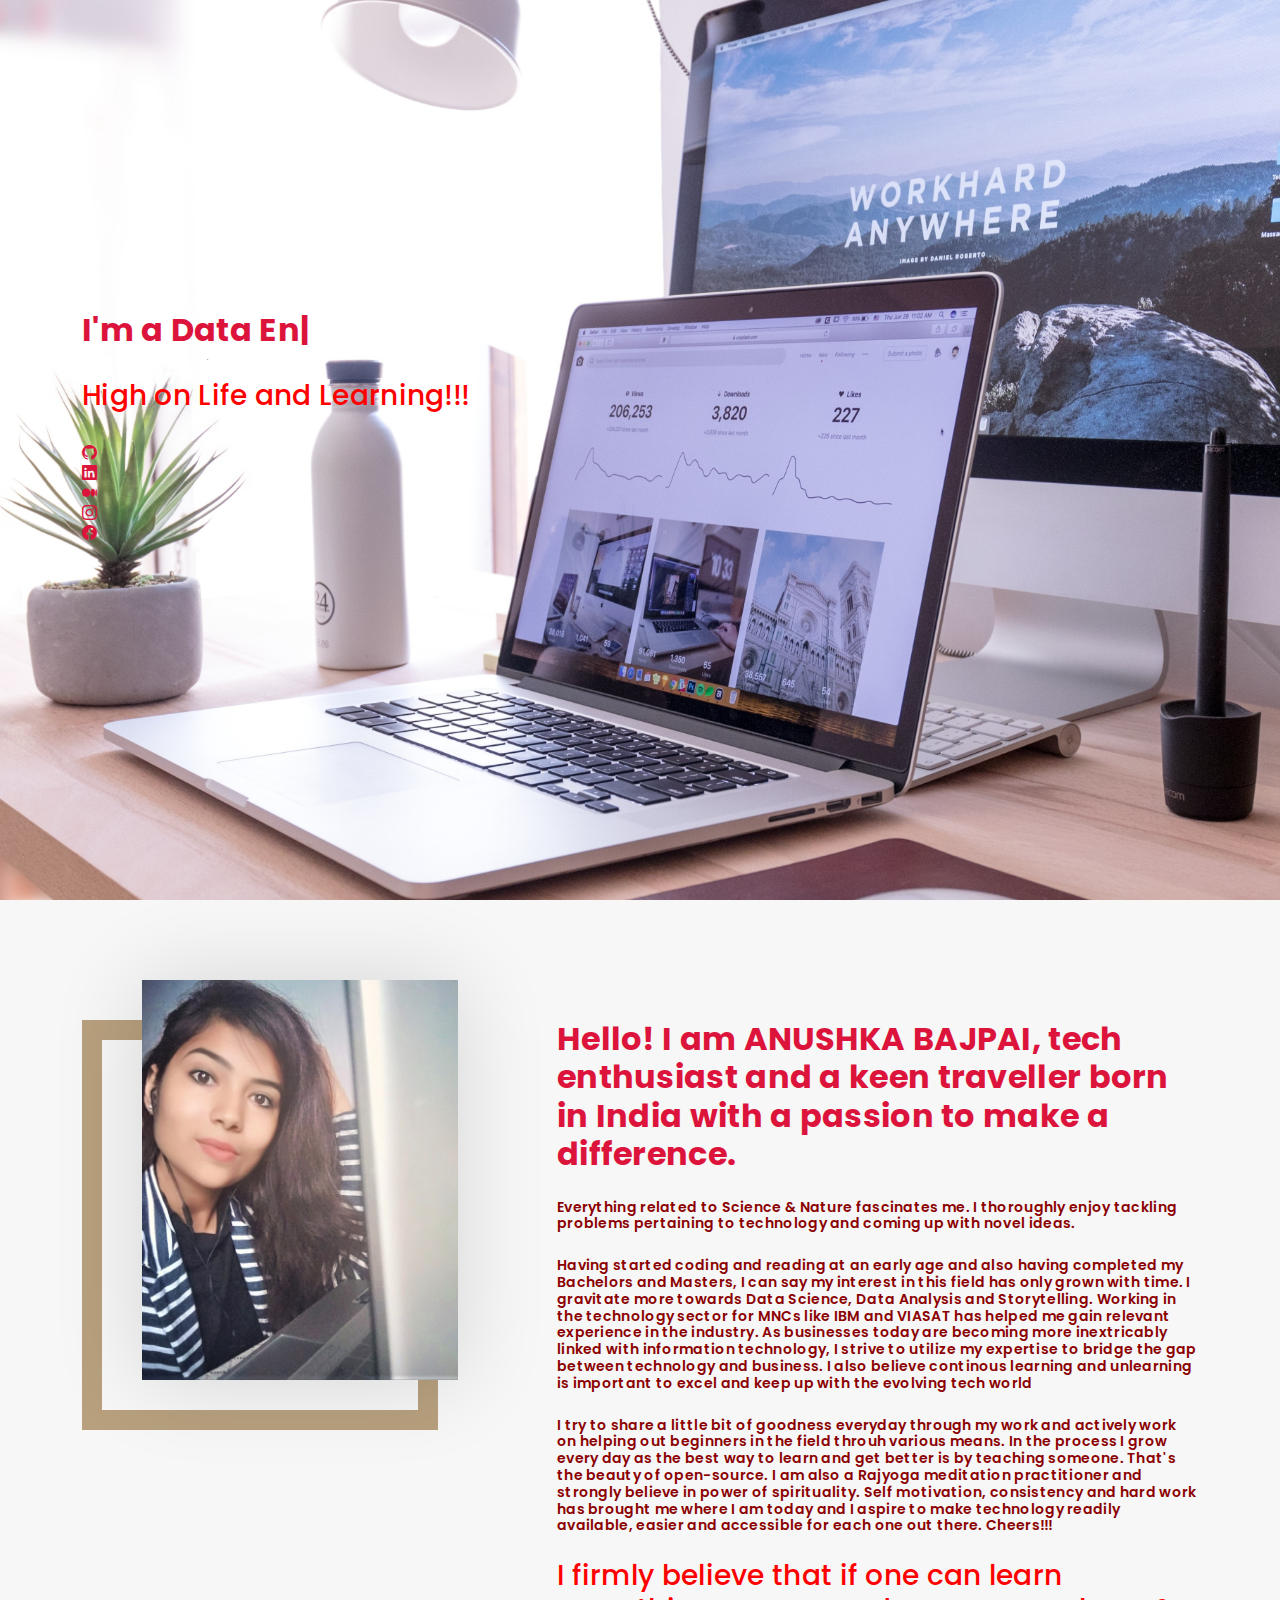
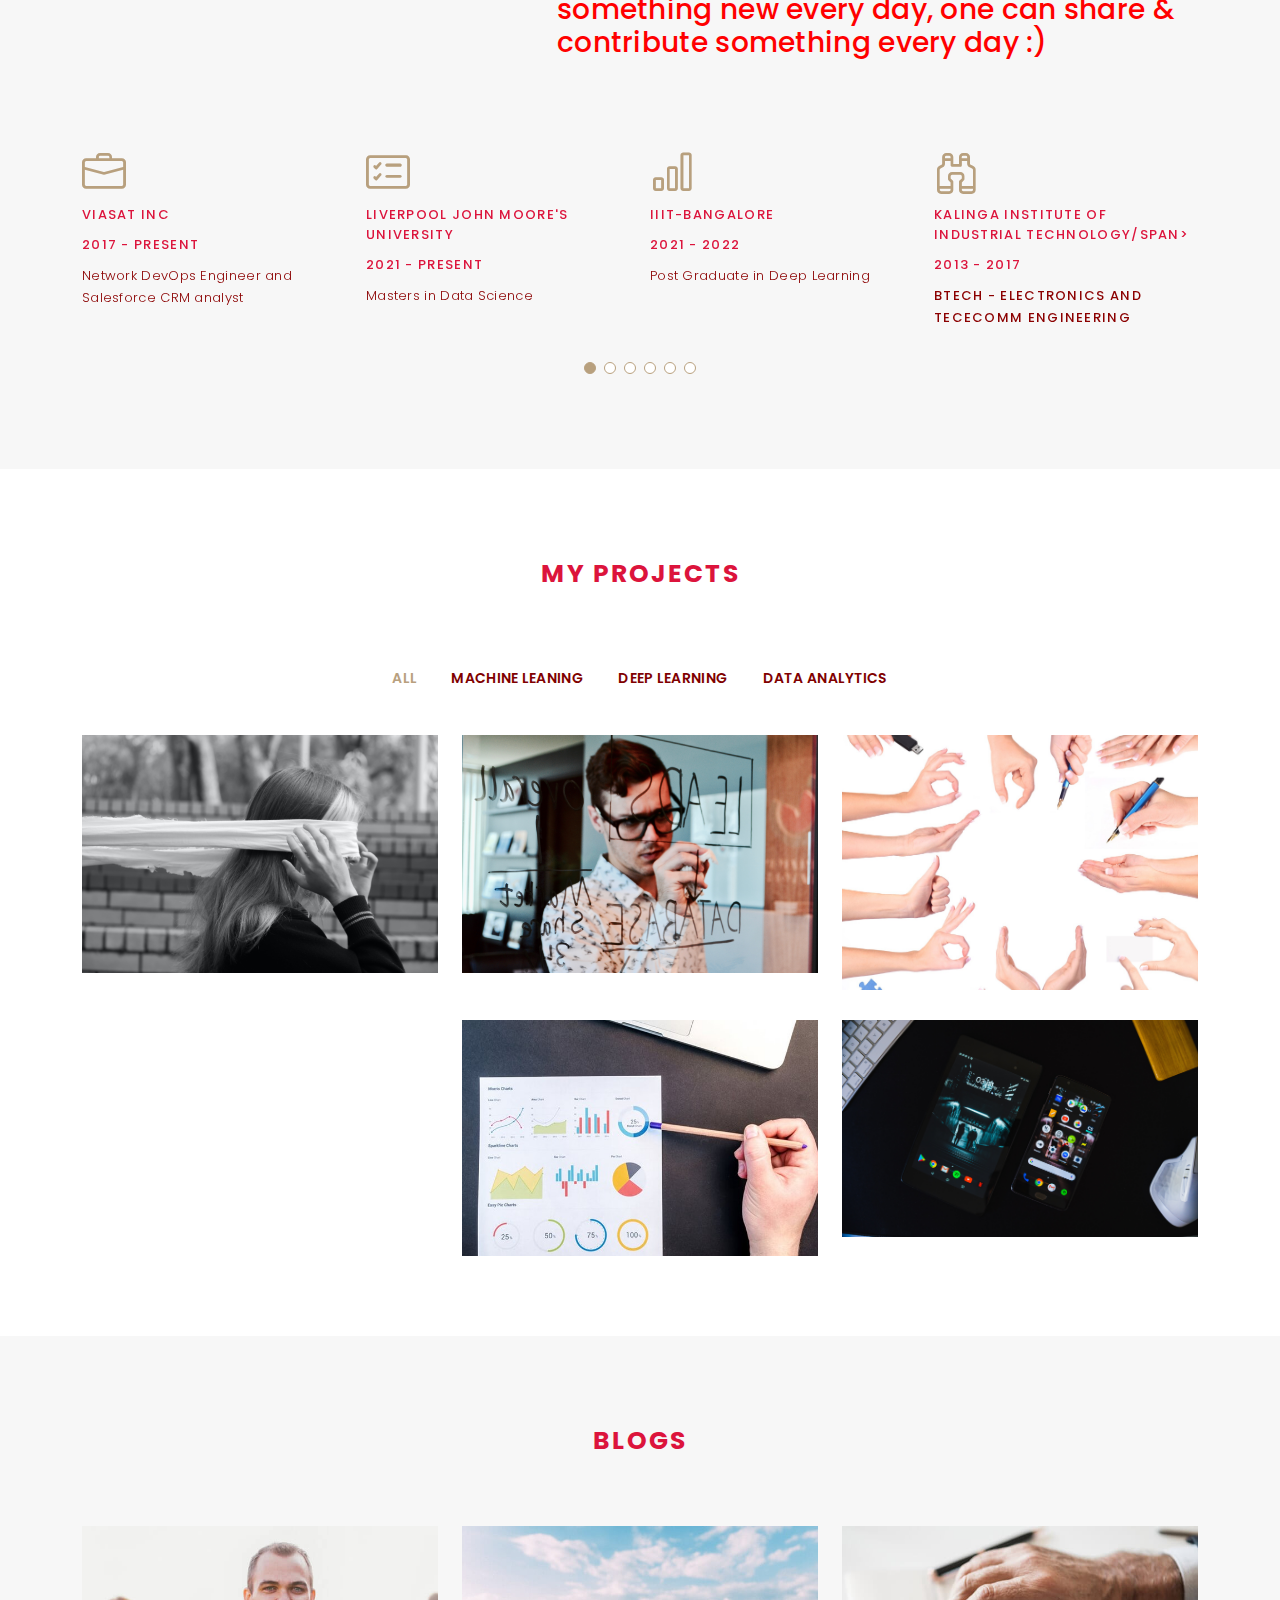
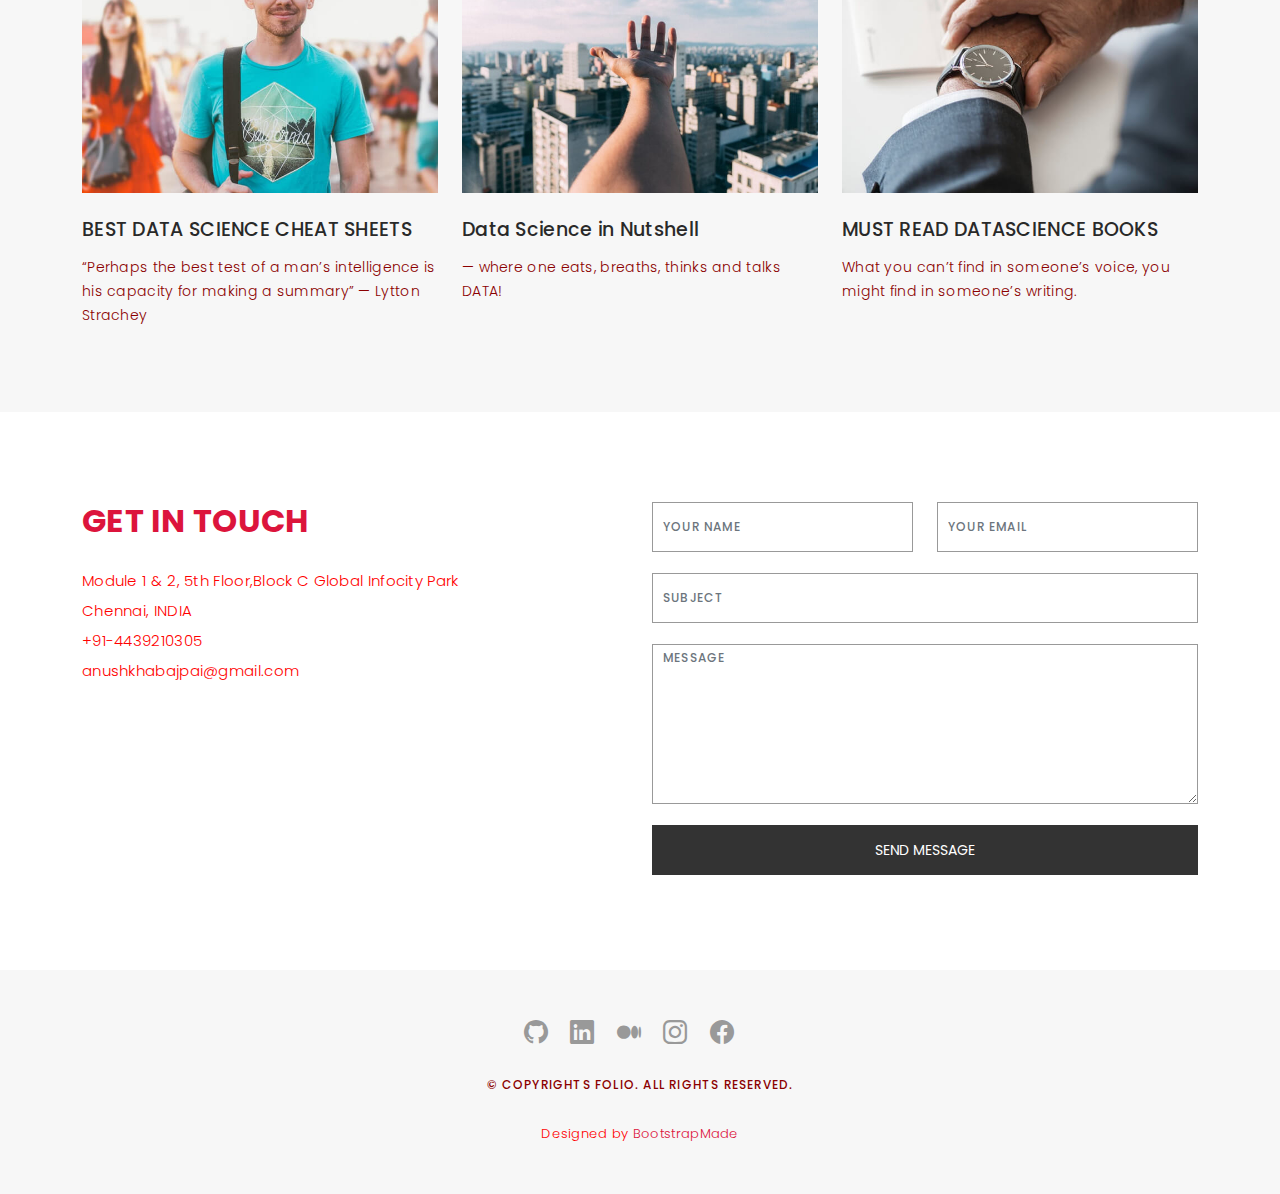
==== commit 5f32bfbe: "Changes added" ====
--- a/index.html
+++ b/index.html
@@ -120,8 +120,10 @@
           <div class="col-lg-7">
             <div class="about-descr">
 
-              <h2>Hello! I am ANUSHKA BAJPAI, tech enthusiast and a keen traveller born in India with a passion to make a difference. Everything related to Science & Nature fascinates me. I thoroughly enjoy tackling problems pertaining to technology and coming up with novel ideas.</h2>
+              <h2>Hello! I am ANUSHKA BAJPAI, tech enthusiast and a keen traveller born in India with a passion to make a difference. </h2>
               <p> </p>
+	      <h4>Everything related to Science & Nature fascinates me. I thoroughly enjoy tackling problems pertaining to technology and coming up with novel ideas.</h4>
+	      <p> </p>
 	      <h4> Having started coding and reading at an early age and also having completed my Bachelors and Masters, I can say my interest in this field has only grown with time. I gravitate more towards Data Science, Data Analysis and Storytelling. Working in the technology sector for MNCs like IBM and VIASAT has helped me gain relevant experience in the industry. As businesses today are becoming more inextricably linked with information technology, I strive to utilize my expertise to bridge the gap between technology and business. I also believe continous learning and unlearning is important to excel and keep up with the evolving tech world </h4>
 	      <p> </p>
 	      <h4> I try to share a little bit of goodness everyday through my work and actively work on helping out beginners in the field throuh various means. In the process I grow every day as the best way to learn and get better is by teaching someone. That's the beauty of open-source. I am also a Rajyoga meditation practitioner and strongly believe in power of spirituality. Self motivation, consistency and hard work has brought me where I am today and I aspire to make technology readily available, easier and accessible for each one out there. Cheers!!! </h4>
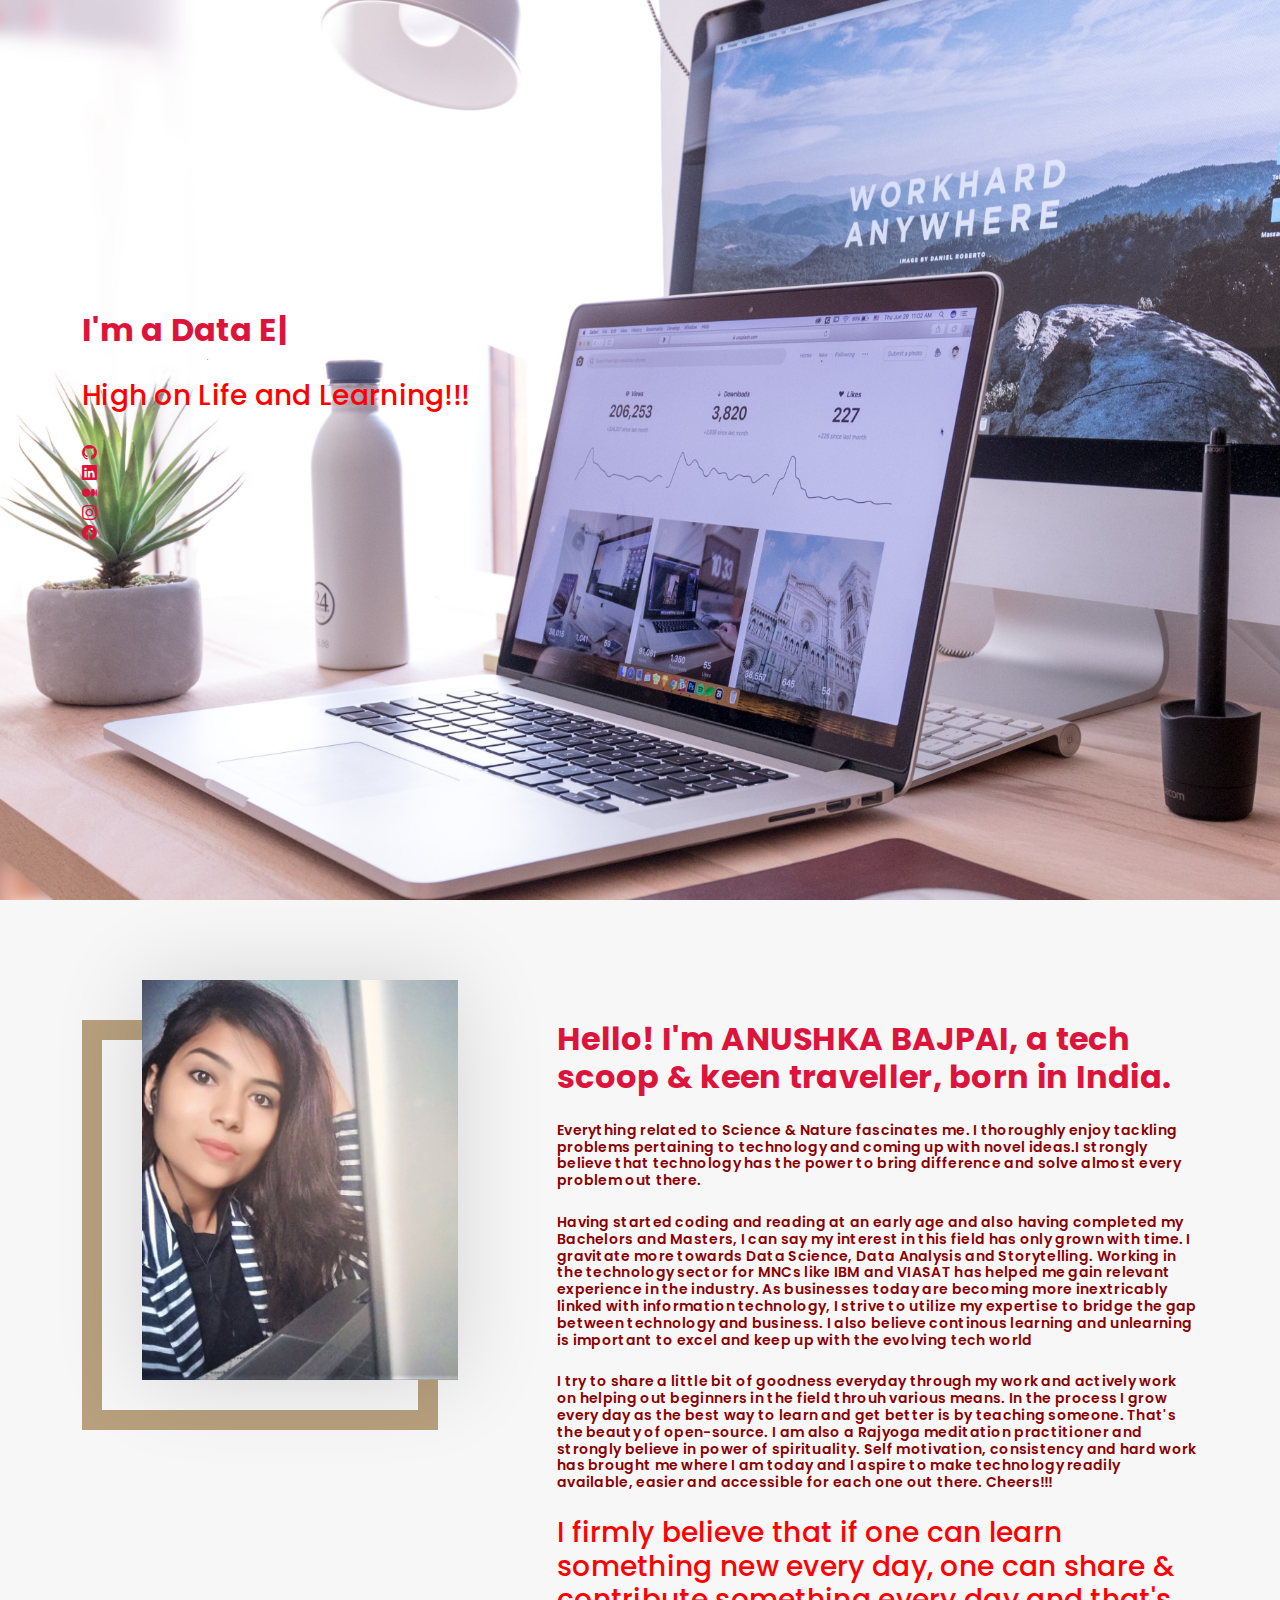
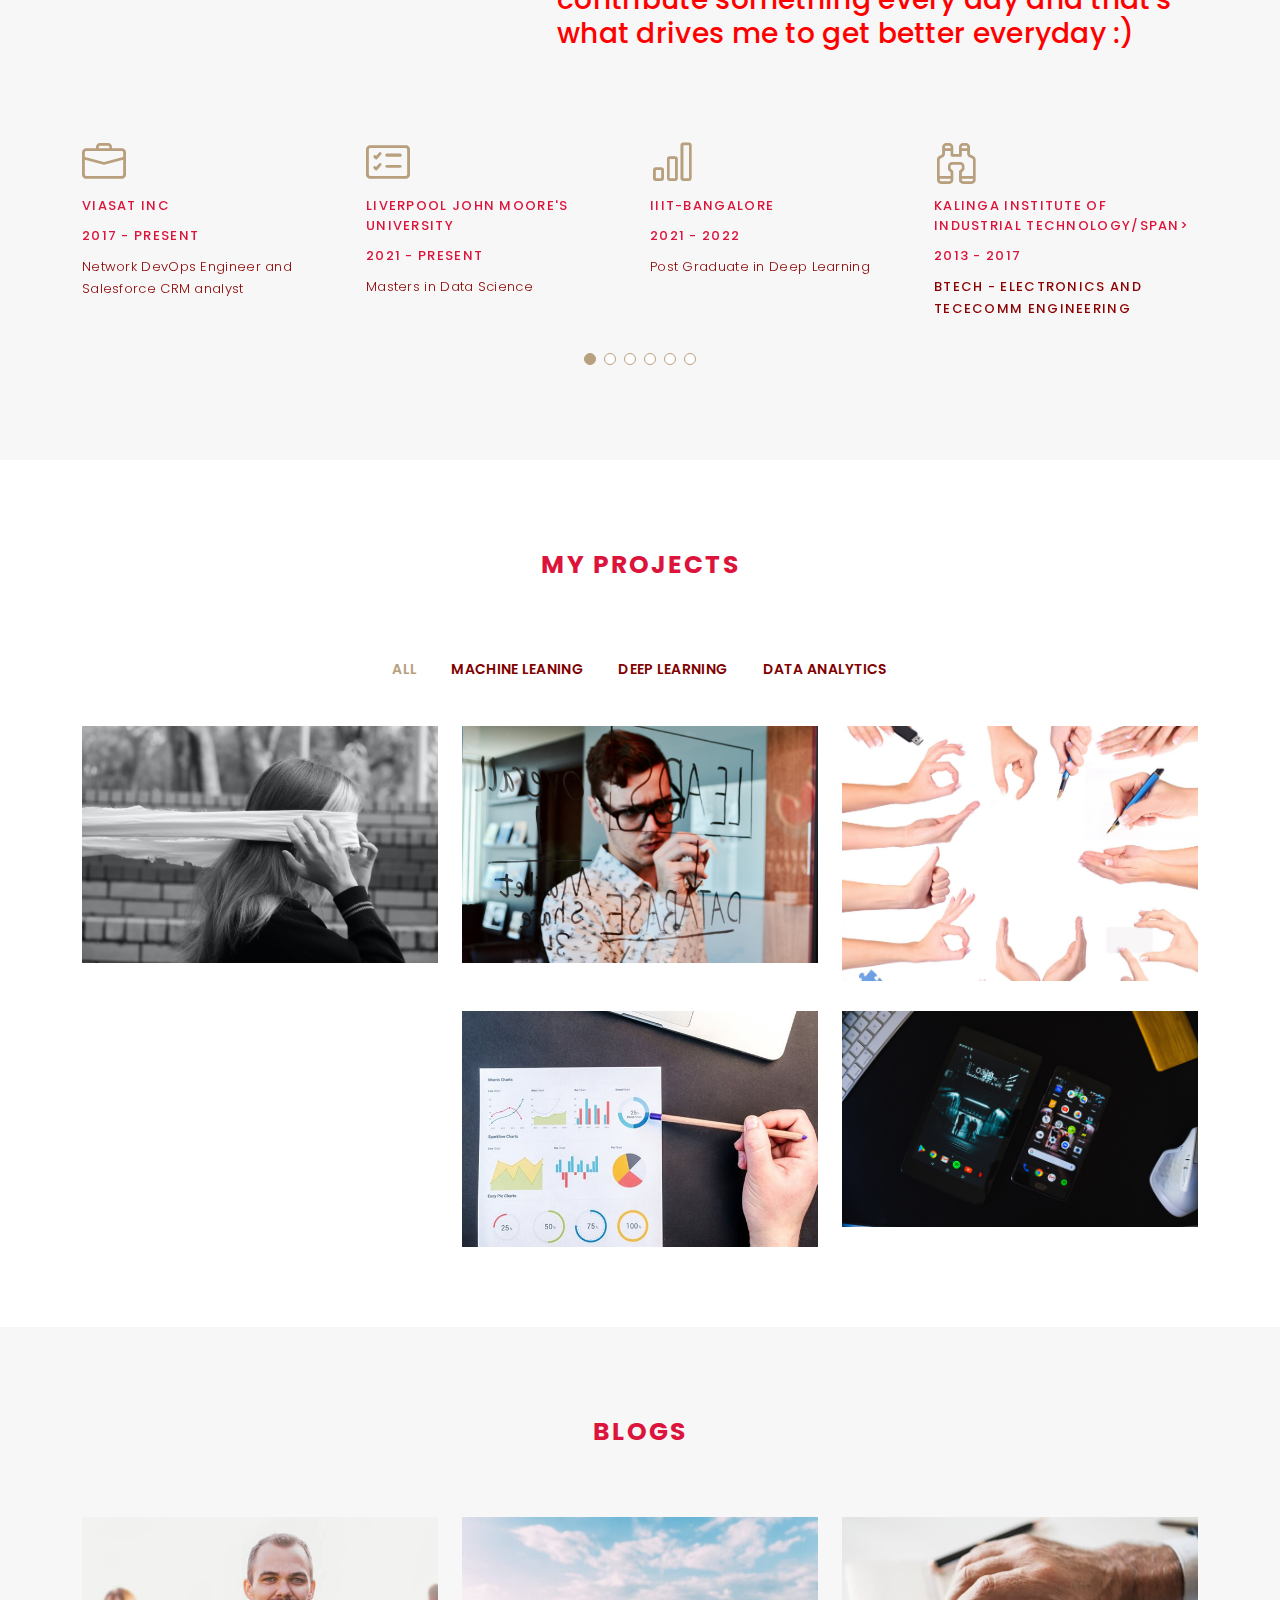
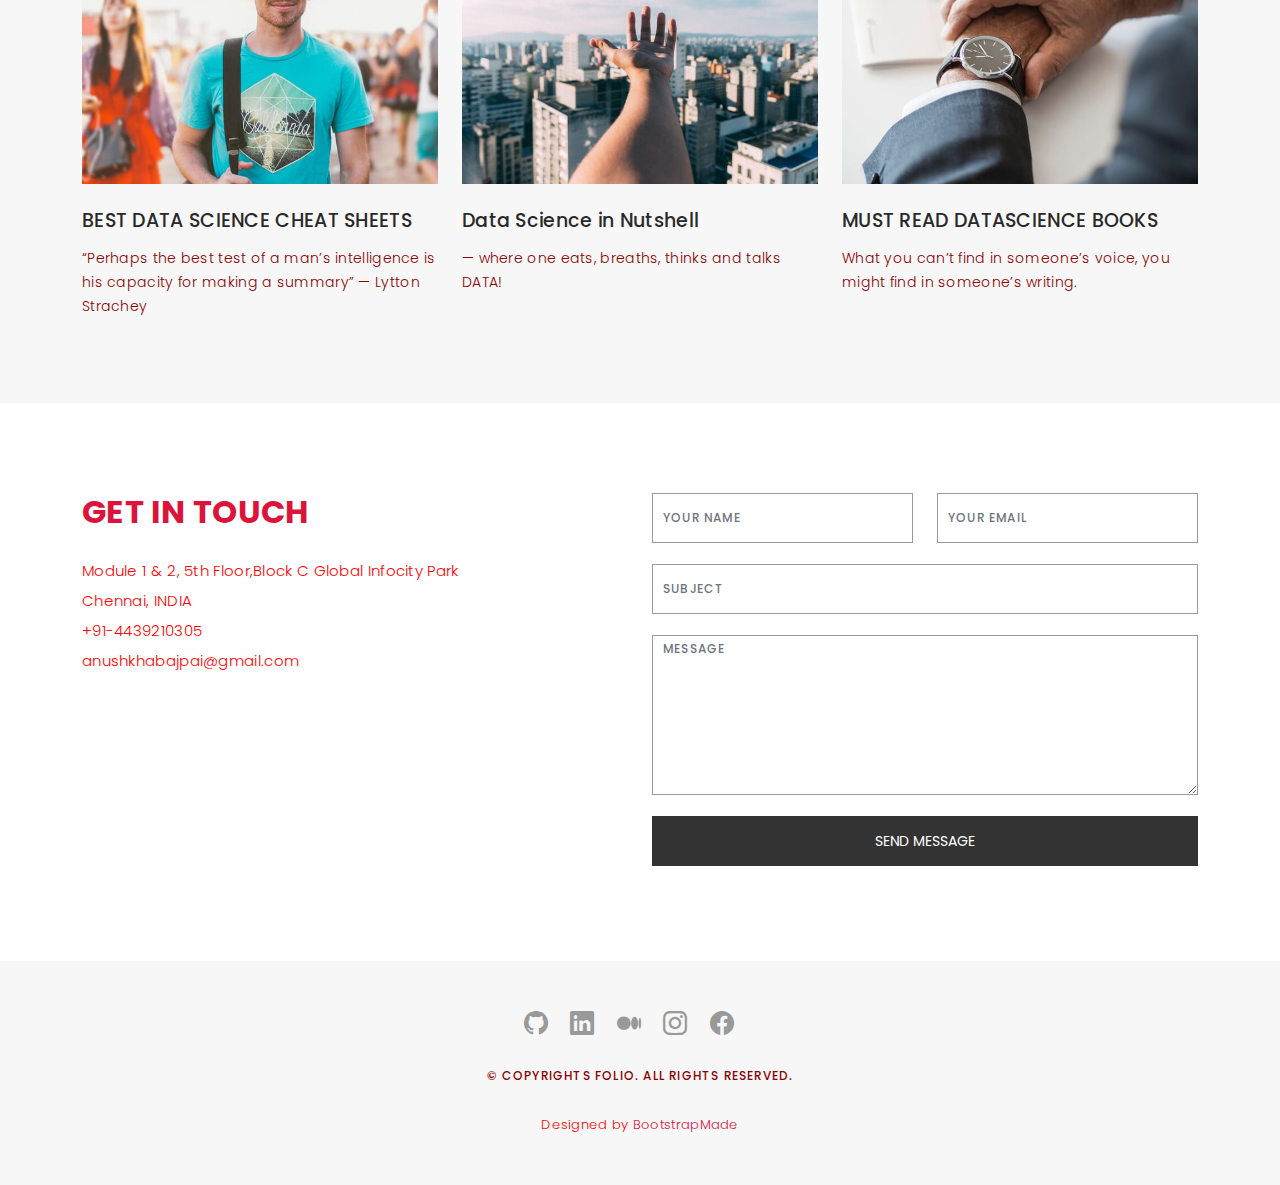
==== commit 7ebec514: "add changes" ====
--- a/index.html
+++ b/index.html
@@ -52,19 +52,24 @@
           <li><a class="nav-link  scrollto" href="#journal">Blogs</a></li>
           <li class="dropdown"><a href="#"><span>Featured</span> <i class="bi bi-chevron-down"></i></a>
             <ul>
-              <li><a href="assets/img/Certificates/Anushka_Bajpai_Great_LEARNING.jpg">Great Learning</a></li>
+	      <li><a href="assets/img/Certificates/iiit_b.png">IIIT-Bangalore</a></li>
+	      <li><a href="assets/img/Certificates/Leaderboard.png">Upgrad_leaderboard_topper</a></li>
+	      <li><a href="assets/img/Certificates/Viasat%20Award.pdf">Upgrad_leaderboard_topper</a></li>
               <li class="dropdown"><a href="assets/img/Certificates/Anushka_Bajpai_Great_LEARNING"><span>Udemy</span> <i class="bi bi-chevron-right"></i></a>
-                <ul>
+	      <li><a href="assets/img/Certificates/Anushka_Bajpai_Great_LEARNING.jpg">Great Learning</a></li>
+               
+		 <ul>
                   <li><a href="assets/img/Certificates/Oracle SQL Bootcamp.jpg">SQL</a></li>
                   <li><a href="assets/img/Certificates/deep learning.jpg">Deep Learning</a></li>
 		  <li><a href="assets/img/Certificates/MLOps.jpg">MLOps</a></li>
                   <li><a href="assets/img/Certificates/AWS essentials">AWS Cloud</a></li>
-                  <li><a href="#">Data Structures</a></li>
-                  <li><a href="#">Business Analytics</a></li>
+                  <li><a href="assets/img/Certificates/DS.jpg">Data Structures</a></li>
+                  <li><a href="assets/img/Certificates/SQL_BI.pdf">SQL Business Analytics</a></li>
                 </ul>
               </li>
+	      <li><a href="https://www.hackerrank.com/anushkhabajpai">Hackerrank</a></li>
               <li><a href="assets/img/Certificates/IBM.pdf">IBM</a></li>
-              <li><a href="#">HP</a></li>
+              <li><a href="">HP</a></li>
               <li><a href="#">Salesforce</a></li>
             </ul>
           </li>
@@ -82,7 +87,7 @@
     <div class="container">
       <div class="hero-content">
 	
-        <h2>I'm a <span class="typed" data-typed-items=" Data Enthusiast, Data Analyst, Tech Scoop, Statistician, Data Analyst, Engineer, Researcher, Traveller and Explorer"></span></h2>
+        <h2>I'm a <span class="typed" data-typed-items=" Data Enthusiast, Data Analyst, Statistician, Software Engineer, Researcher, Traveller and Explorer"></span></h2>
 	<p> </p>	
         <h3>High on Life and Learning!!! </h3>
 	<p> </p>	
@@ -120,15 +125,16 @@
           <div class="col-lg-7">
             <div class="about-descr">
 
-              <h2>Hello! I am ANUSHKA BAJPAI, tech enthusiast and a keen traveller born in India with a passion to make a difference. </h2>
+              <h2>Hello! I'm ANUSHKA BAJPAI, a tech scoop & keen traveller, born in India. </h2>
               <p> </p>
-	      <h4>Everything related to Science & Nature fascinates me. I thoroughly enjoy tackling problems pertaining to technology and coming up with novel ideas.</h4>
+	      <h4>Everything related to Science & Nature fascinates me. I thoroughly enjoy tackling problems pertaining to technology and coming up with novel ideas.I strongly believe that technology has the power to bring difference and solve almost every problem out there.</h4>
 	      <p> </p>
 	      <h4> Having started coding and reading at an early age and also having completed my Bachelors and Masters, I can say my interest in this field has only grown with time. I gravitate more towards Data Science, Data Analysis and Storytelling. Working in the technology sector for MNCs like IBM and VIASAT has helped me gain relevant experience in the industry. As businesses today are becoming more inextricably linked with information technology, I strive to utilize my expertise to bridge the gap between technology and business. I also believe continous learning and unlearning is important to excel and keep up with the evolving tech world </h4>
 	      <p> </p>
 	      <h4> I try to share a little bit of goodness everyday through my work and actively work on helping out beginners in the field throuh various means. In the process I grow every day as the best way to learn and get better is by teaching someone. That's the beauty of open-source. I am also a Rajyoga meditation practitioner and strongly believe in power of spirituality. Self motivation, consistency and hard work has brought me where I am today and I aspire to make technology readily available, easier and accessible for each one out there. Cheers!!! </h4>
 	      <p> </p>
-	      <h3>I firmly believe that if one can learn something new every day, one can share & contribute something every day :) </h3>
+	      <p> </p>
+	      <h3>I firmly believe that if one can learn something new every day, one can share & contribute something every day and that's what drives me to get better everyday :) </h3>
             </div>
 
           </div>
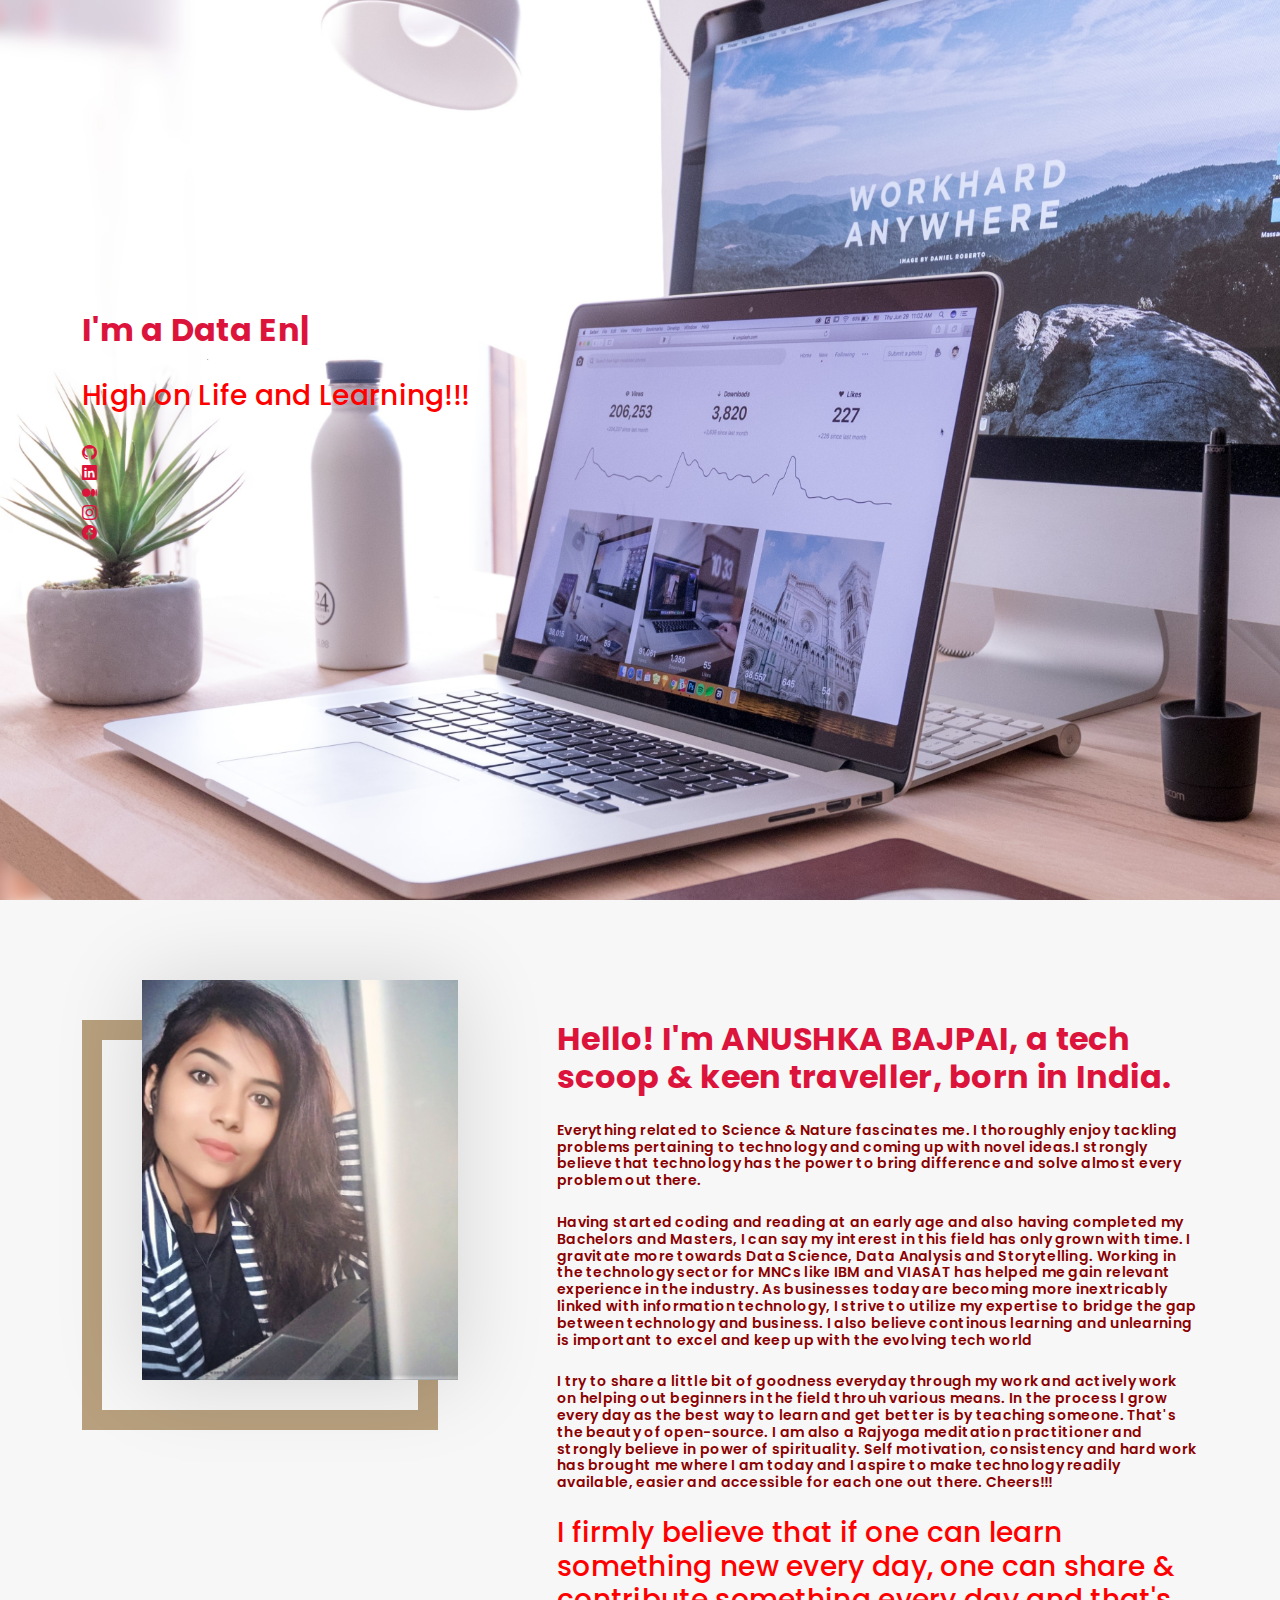
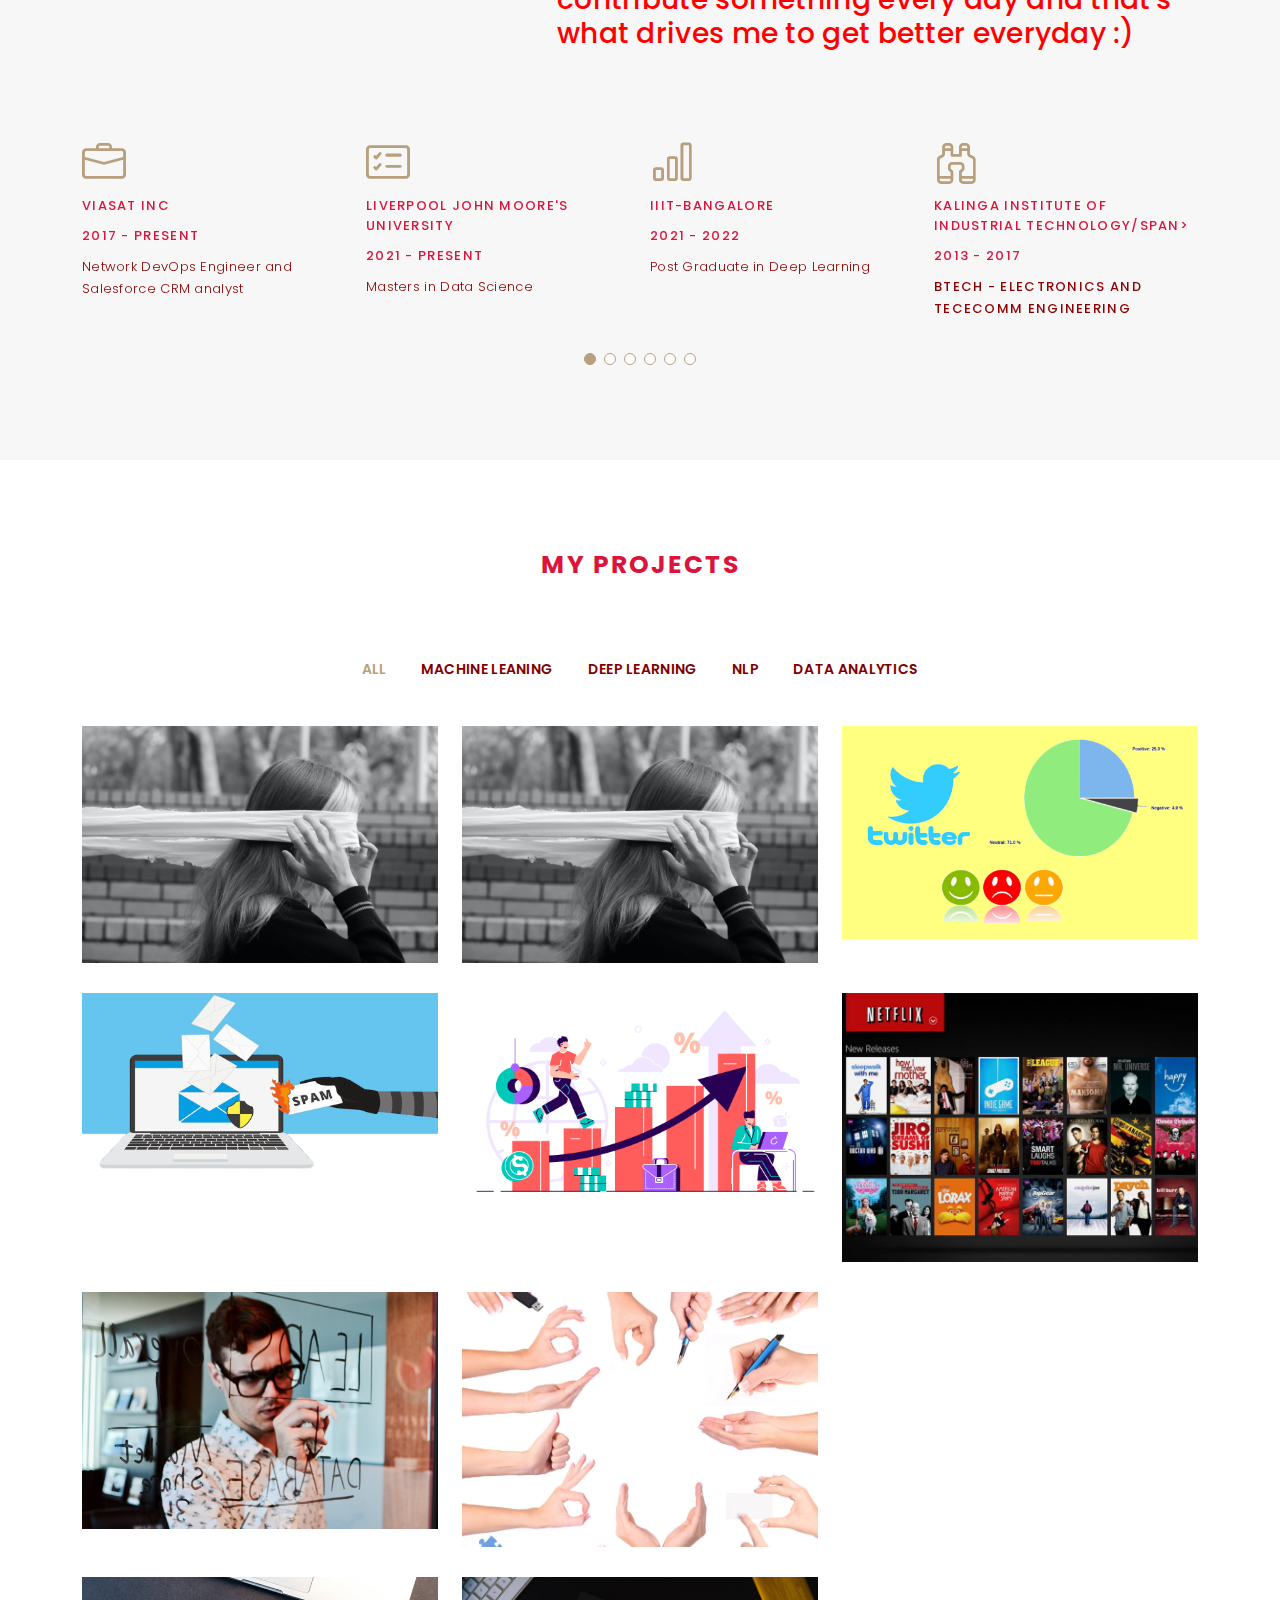
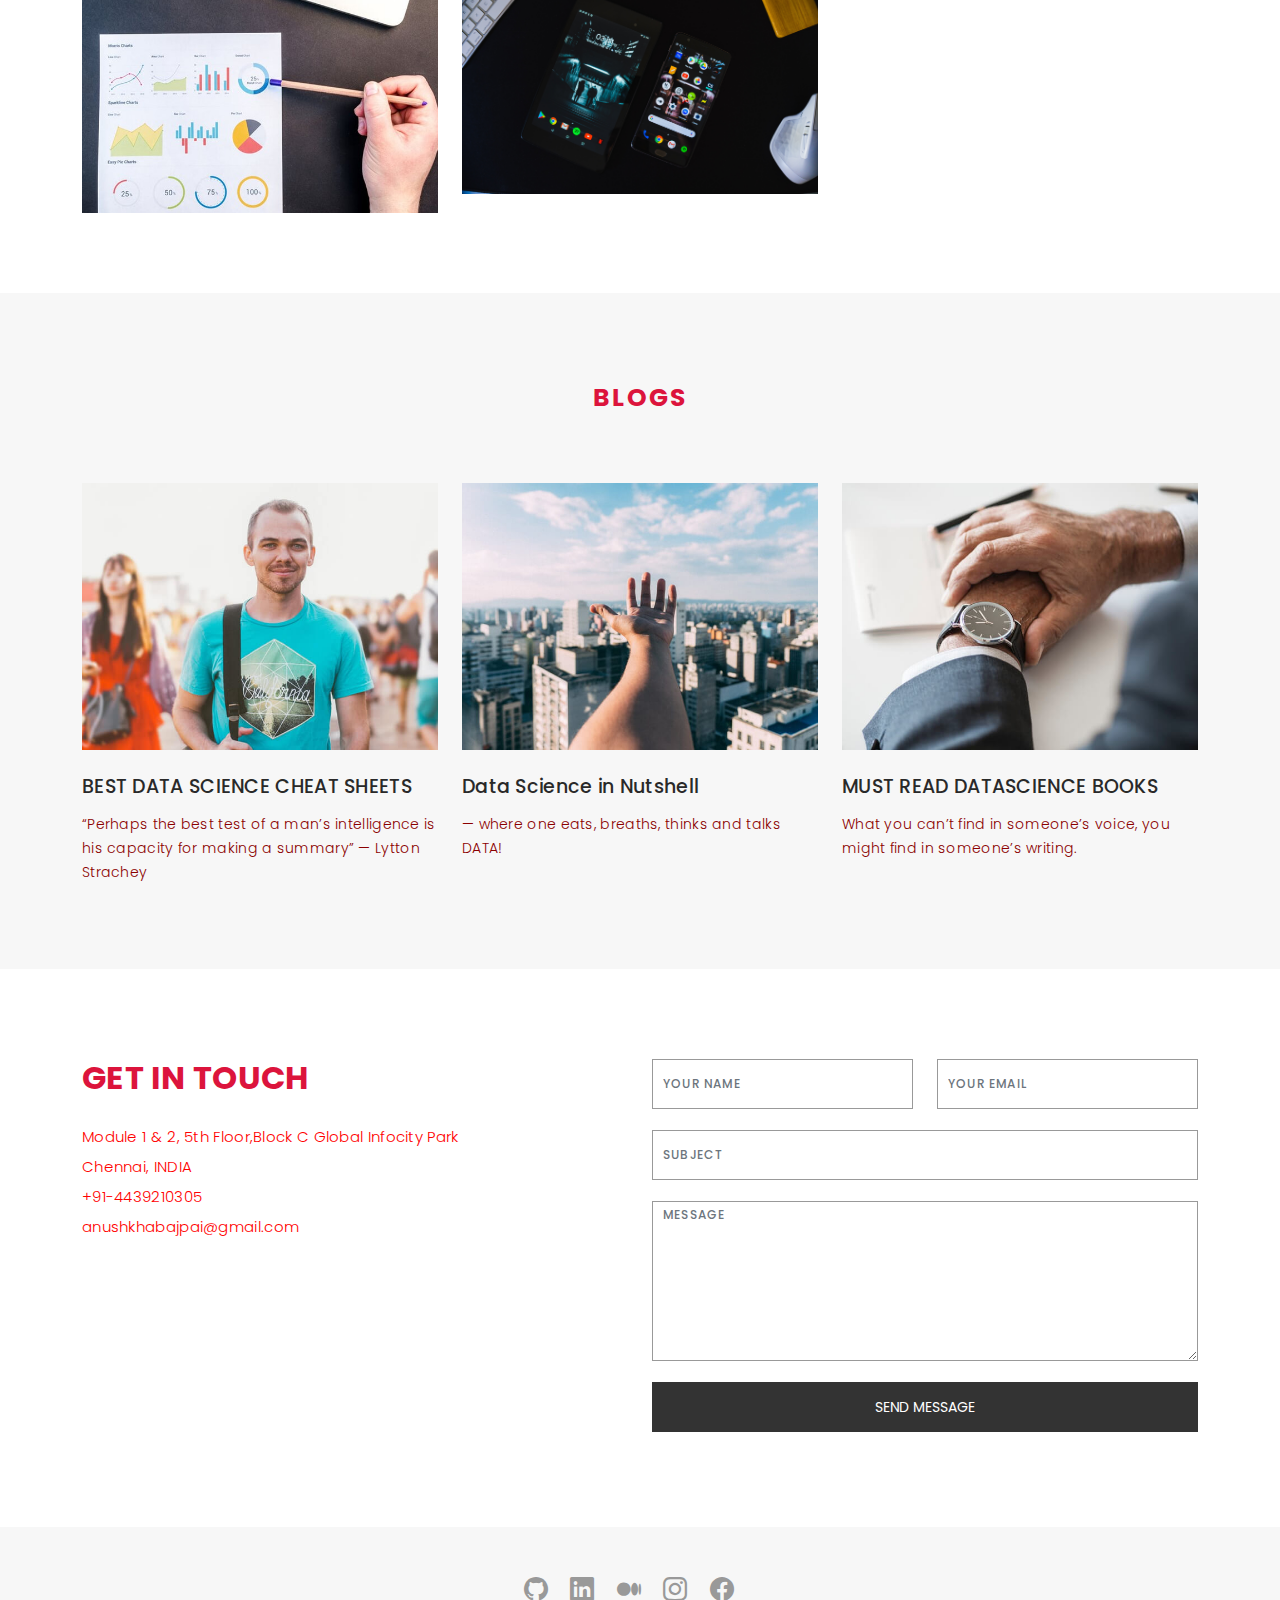
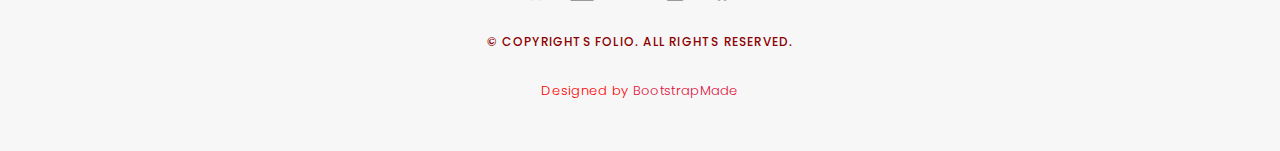
==== commit c7b7dc63: "add changes" ====
--- a/index.html
+++ b/index.html
@@ -54,10 +54,9 @@
             <ul>
 	      <li><a href="assets/img/Certificates/iiit_b.png">IIIT-Bangalore</a></li>
 	      <li><a href="assets/img/Certificates/Leaderboard.png">Upgrad_leaderboard_topper</a></li>
-	      <li><a href="assets/img/Certificates/Viasat%20Award.pdf">Upgrad_leaderboard_topper</a></li>
-              <li class="dropdown"><a href="assets/img/Certificates/Anushka_Bajpai_Great_LEARNING"><span>Udemy</span> <i class="bi bi-chevron-right"></i></a>
+	      <li><a href="assets/img/Certificates/Viasat%20Award.pdf">VIASAT-Rising Star</a></li>
 	      <li><a href="assets/img/Certificates/Anushka_Bajpai_Great_LEARNING.jpg">Great Learning</a></li>
-               
+              <li class="dropdown"><a href="assets/img/Certificates/Anushka_Bajpai_Great_LEARNING"><span>Udemy</span> <i class="bi bi-chevron-right"></i></a>            
 		 <ul>
                   <li><a href="assets/img/Certificates/Oracle SQL Bootcamp.jpg">SQL</a></li>
                   <li><a href="assets/img/Certificates/deep learning.jpg">Deep Learning</a></li>
@@ -224,16 +223,17 @@
           <div class="col-lg-12 d-flex justify-content-center">
             <ul id="portfolio-flters">
               <li data-filter="*" class="filter-active">All</li>
-              <li data-filter=".filter-app">Machine Leaning</li>
-              <li data-filter=".filter-card">Deep Learning</li>
-              <li data-filter=".filter-web">Data Analytics</li>
+              <li data-filter=".filter-ML">Machine Leaning</li>
+              <li data-filter=".filter-DL">Deep Learning</li>
+	      <li data-filter=".filter-NLP">NLP</li>
+              <li data-filter=".filter-DA">Data Analytics</li>
             </ul>
           </div>
         </div>
 
         <div class="row portfolio-container">
 
-          <div class="col-lg-4 col-md-6 portfolio-item filter-app">
+          <div class="col-lg-4 col-md-6 portfolio-item filter-DL">
             <img src="assets/img/portfolio/eye.jpg" class="img-fluid" alt="">
             <div class="portfolio-info">
               <h4>Eye For Blind</h4>
@@ -243,27 +243,80 @@
             </div>
           </div>
 
-          <div class="col-lg-4 col-md-6 portfolio-item filter-web">
+	 <div class="col-lg-4 col-md-6 portfolio-item filter-ML">
+            <img src="assets/img/portfolio/eye.jpg" class="img-fluid" alt="">
+            <div class="portfolio-info">
+              <h4>Bike Sharing Analysis</h4>
+              <p>Machine Learning</p>
+              <a href="assets/img/portfolio/vehicle.jpg" data-gallery="portfolioGallery" class="portfolio-lightbox preview-link" title="Underlying Concepts : Feature Extraction using ImageNet, GRU, Bahdanau Attention Mechanism, Greedy Search, Blue Score"><i class="bx bx-plus"></i></a>
+              <a href="https://www.kaggle.com/code/anushkaml/bike-sharing-regression-analysis" class="details-link" title="More Details"><i class="bx bx-link"></i></a>
+            </div>
+          </div>
+
+	  
+
+	  <div class="col-lg-4 col-md-6 portfolio-item filter-NLP">
+            <img src="assets/img/portfolio/twitter sent analysis.png" class="img-fluid" alt="">
+            <div class="portfolio-info">
+              <h4>Twitter Airline Sentiment Analysis</h4>
+              <p>NLP</p>
+              <a href="assets/img/portfolio/twitter sent analysis.png" data-gallery="portfolioGallery" class="portfolio-lightbox preview-link" title="Underlying Concepts : Logistic Regression, Class Probability Estimation, Gain & Lift Charts, Feature Elimination, ROC, AUC, Sensitivity, Specificity, Precision, Recall"><i class="bx bx-plus"></i></a>
+              <a href="https://www.kaggle.com/code/anushkaml/twitter-airline-sentiment-analysis" class="details-link" title="More Details"><i class="bx bx-link"></i></a>
+            </div>
+          </div>
+
+	 <div class="col-lg-4 col-md-6 portfolio-item filter-NLP">
+            <img src="assets/img/portfolio/spam.png" class="img-fluid" alt="">
+            <div class="portfolio-info">
+              <h4>Spam email detector </h4>
+              <p>NLP</p>
+              <a href="assets/img/portfolio/spam.png" data-gallery="portfolioGallery" class="portfolio-lightbox preview-link" title="Underlying Concepts : Logistic Regression, Class Probability Estimation, Gain & Lift Charts, Feature Elimination, ROC, AUC, Sensitivity, Specificity, Precision, Recall"><i class="bx bx-plus"></i></a>
+              <a href="https://www.kaggle.com/code/anushkaml/spam-or-ham-sms-email-classifier" class="details-link" title="More Details"><i class="bx bx-link"></i></a>
+            </div>
+          </div>
+
+	  <div class="col-lg-4 col-md-6 portfolio-item filter-ML">
+            <img src="assets/img/portfolio/forecasting-methods.png" class="img-fluid" alt="">
+            <div class="portfolio-info">
+              <h4> Sales Forecasting (Time-Series Analysis)</h4>
+              <p>Machine Learning</p>
+              <a href="assets/img/portfolio/forecasting-methods.png" data-gallery="portfolioGallery" class="portfolio-lightbox preview-link" title="Underlying Concepts : Logistic Regression, Class Probability Estimation, Gain & Lift Charts, Feature Elimination, ROC, AUC, Sensitivity, Specificity, Precision, Recall"><i class="bx bx-plus"></i></a>
+              <a href="https://www.kaggle.com/code/anushkaml/walmart-time-series-sales-forecasting" class="details-link" title="More Details"><i class="bx bx-link"></i></a>
+            </div>
+          </div>
+
+	
+	 <div class="col-lg-4 col-md-6 portfolio-item filter-NLP">
+            <img src="assets/img/portfolio/mov rec.jpg" class="img-fluid" alt="">
+            <div class="portfolio-info">
+              <h4>Movie Recommender Engine</h4>
+              <p>NLP</p>
+              <a href="assets/img/portfolio/mov rec.jpg" data-gallery="portfolioGallery" class="portfolio-lightbox preview-link" title="Underlying Concepts : Logistic Regression, Class Probability Estimation, Gain & Lift Charts, Feature Elimination, ROC, AUC, Sensitivity, Specificity, Precision, Recall"><i class="bx bx-plus"></i></a>
+              <a href="https://www.kaggle.com/code/anushkaml/movie-recommendar-system" class="details-link" title="More Details"><i class="bx bx-link"></i></a>
+            </div>
+          </div>
+
+          <div class="col-lg-4 col-md-6 portfolio-item filter-ML">
             <img src="assets/img/portfolio/lead.jpg" class="img-fluid" alt="">
             <div class="portfolio-info">
               <h4>Ed-Tech Lead Scoring</h4>
               <p>Machine Leaning</p>
               <a href="assets/img/portfolio/lead.jpg" data-gallery="portfolioGallery" class="portfolio-lightbox preview-link" title="Underlying Concepts : Logistic Regression, Class Probability Estimation, Gain & Lift Charts, Feature Elimination, ROC, AUC, Sensitivity, Specificity, Precision, Recall"><i class="bx bx-plus"></i></a>
-              <a href="https://github.com/anushka-DS/My_Projects/tree/master/Ed-tech%20Lead%20Scoring%20Analysis%20(Logistsic%20Regression)" class="details-link" title="More Details"><i class="bx bx-link"></i></a>
-            </div>
-          </div>
-
-          <div class="col-lg-4 col-md-6 portfolio-item filter-app">
+              <a href="https://www.kaggle.com/code/anushkaml/x-education-lead-scoring-detailed-analysis" class="details-link" title="More Details"><i class="bx bx-link"></i></a>
+            </div>
+          </div>
+
+          <div class="col-lg-4 col-md-6 portfolio-item filter-DL">
             <img src="assets/img/portfolio/gesture recog.jpg" class="img-fluid" alt="">
             <div class="portfolio-info">
               <h4>Gesture Recognition</h4>
               <p>Deep Learning</p>
               <a href="assets/img/portfolio/portfolio-3.jpg" data-gallery="portfolioGallery" class="portfolio-lightbox preview-link" title="Underlying Concepts : CNNs, MobileNet, RNN, GRU, Data Generators, Data Augmentation"><i class="bx bx-plus"></i></a>
-              <a href="https://github.com/anushka-DS/My_Projects/tree/master/Gesture-Recognition-Model%20(Transfer%20Learning)" class="details-link" title="More Details"><i class="bx bx-link"></i></a>
-            </div>
-          </div>
-
-          <div class="col-lg-4 col-md-6 portfolio-item filter-card">
+              <a href="https://www.kaggle.com/code/anushkaml/gesture-recognition" class="details-link" title="More Details"><i class="bx bx-link"></i></a>
+            </div>
+          </div>
+
+          <div class="col-lg-4 col-md-6 portfolio-item filter-DL">
             <img src="assets/img/portfolio/mri.jpg" class="img-fluid" alt="">
             <div class="portfolio-info">
               <h4>MRI GANs</h4>
@@ -273,17 +326,17 @@
             </div>
           </div>
 
-          <div class="col-lg-4 col-md-6 portfolio-item filter-web">
+          <div class="col-lg-4 col-md-6 portfolio-item filter-DA">
             <img src="assets/img/portfolio/loan.jpg" class="img-fluid" alt="">
             <div class="portfolio-info">
               <h4>Bank EMI/Loan Defaulter</h4>
               <p>Data Analytics</p>
               <a href="assets/img/portfolio/loan.jpg" data-gallery="portfolioGallery" class="portfolio-lightbox preview-link" title="Underlying Concepts: Descriptive Statistics, Unbalanced Data, Univariate analysis, Bivariate analysis, Data Visualization"><i class="bx bx-plus"></i></a>
-              <a href="https://www.kaggle.com/code/anushkaml/bank-loan-defaulter-eda/notebook?scriptVersionId=93514301" class="details-link" title="More Details"><i class="bx bx-link"></i></a>
-            </div>
-          </div>
-
-          <div class="col-lg-4 col-md-6 portfolio-item filter-app">
+              <a href="https://www.kaggle.com/code/anushkaml/bank-loan-defaulter-eda" class="details-link" title="More Details"><i class="bx bx-link"></i></a>
+            </div>
+          </div>
+
+          <div class="col-lg-4 col-md-6 portfolio-item filter-ML">
             <img src="assets/img/portfolio/telecomm.jpg" class="img-fluid" alt="">
             <div class="portfolio-info">
               <h4>Telecom Churn Predictor</h4>
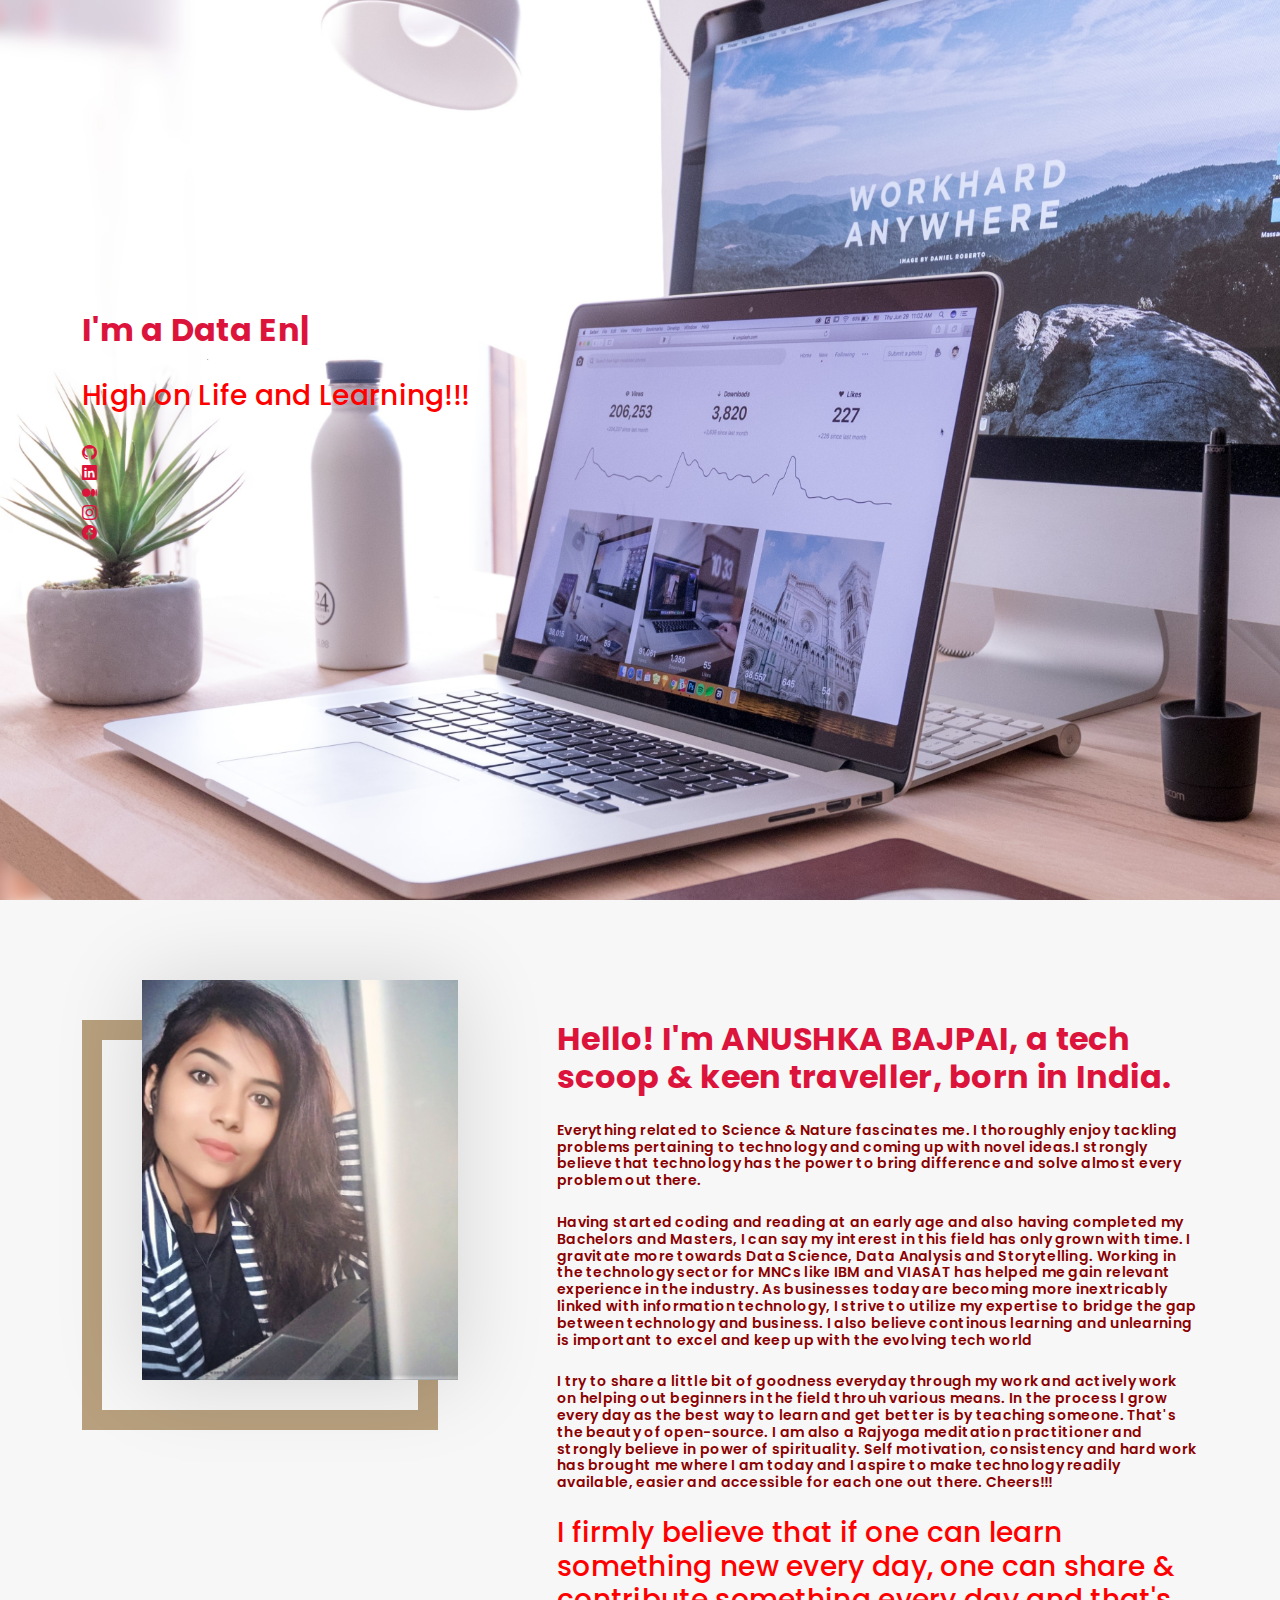
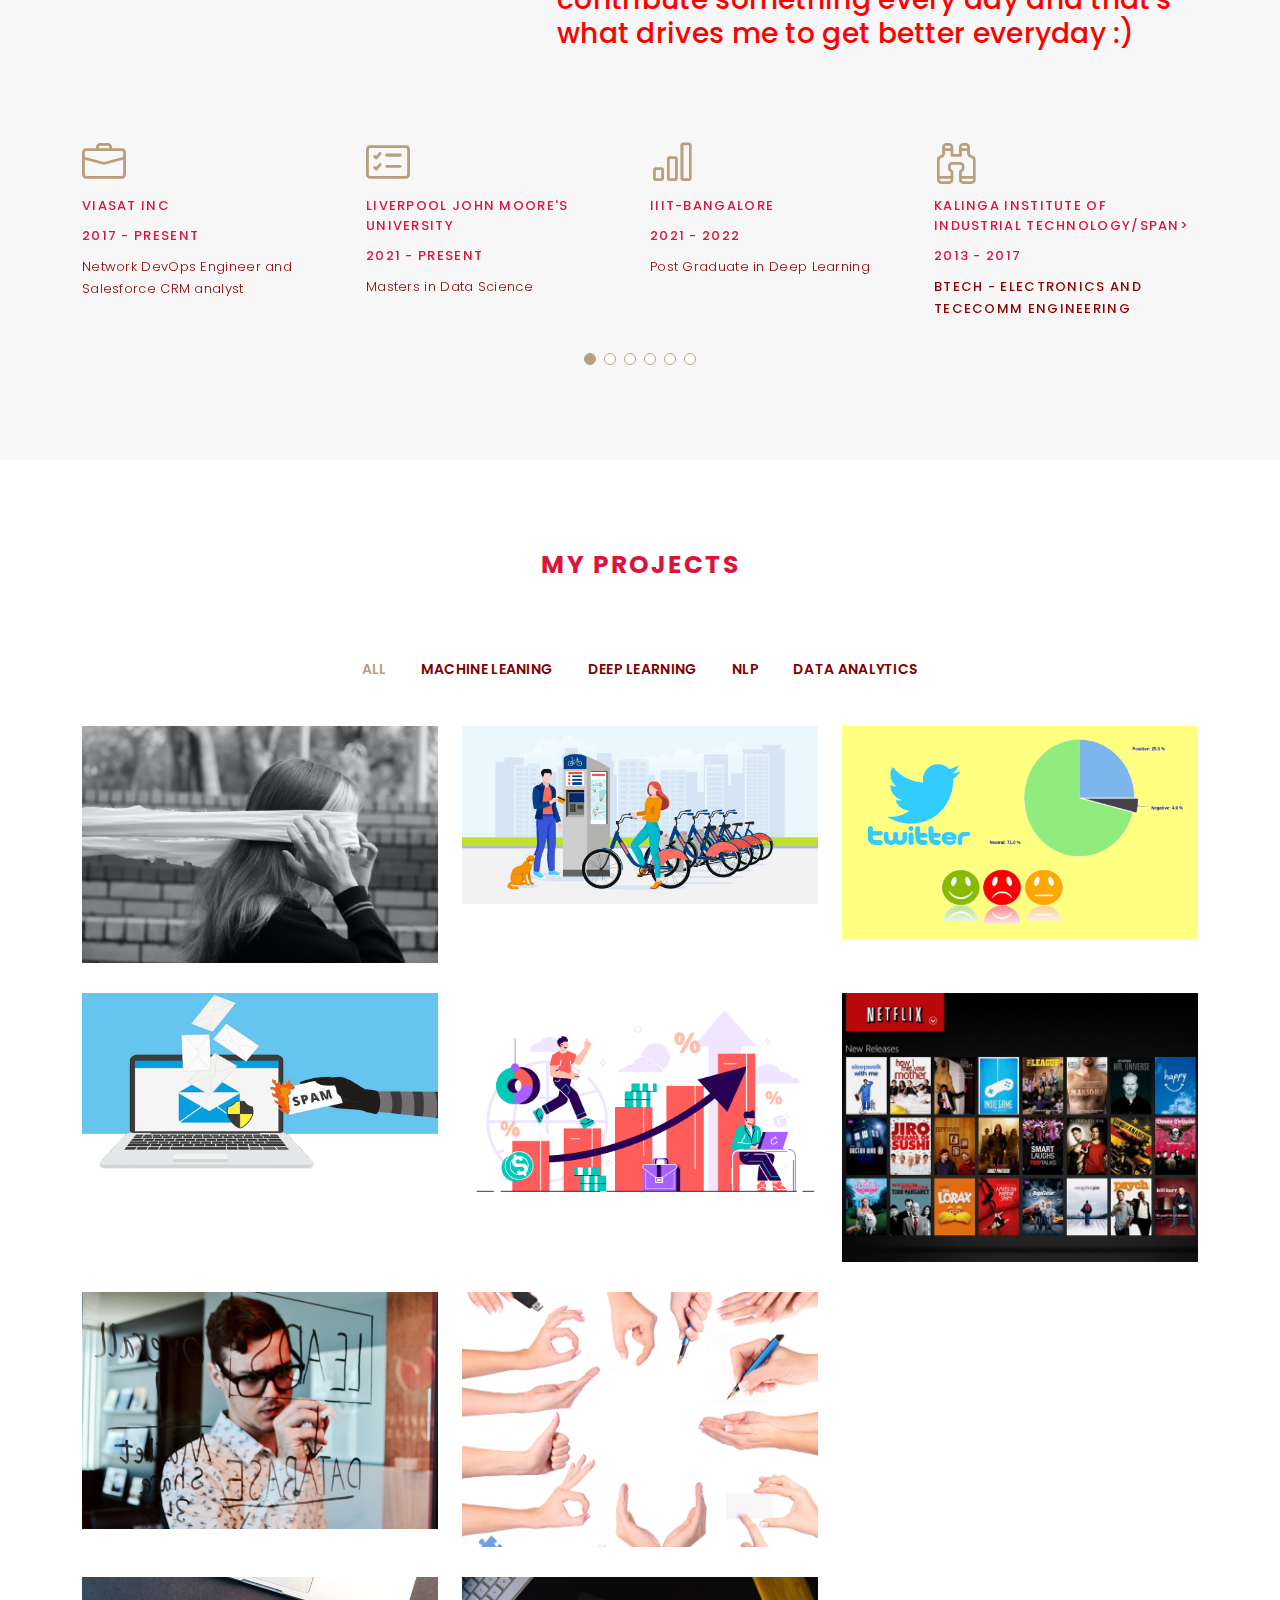
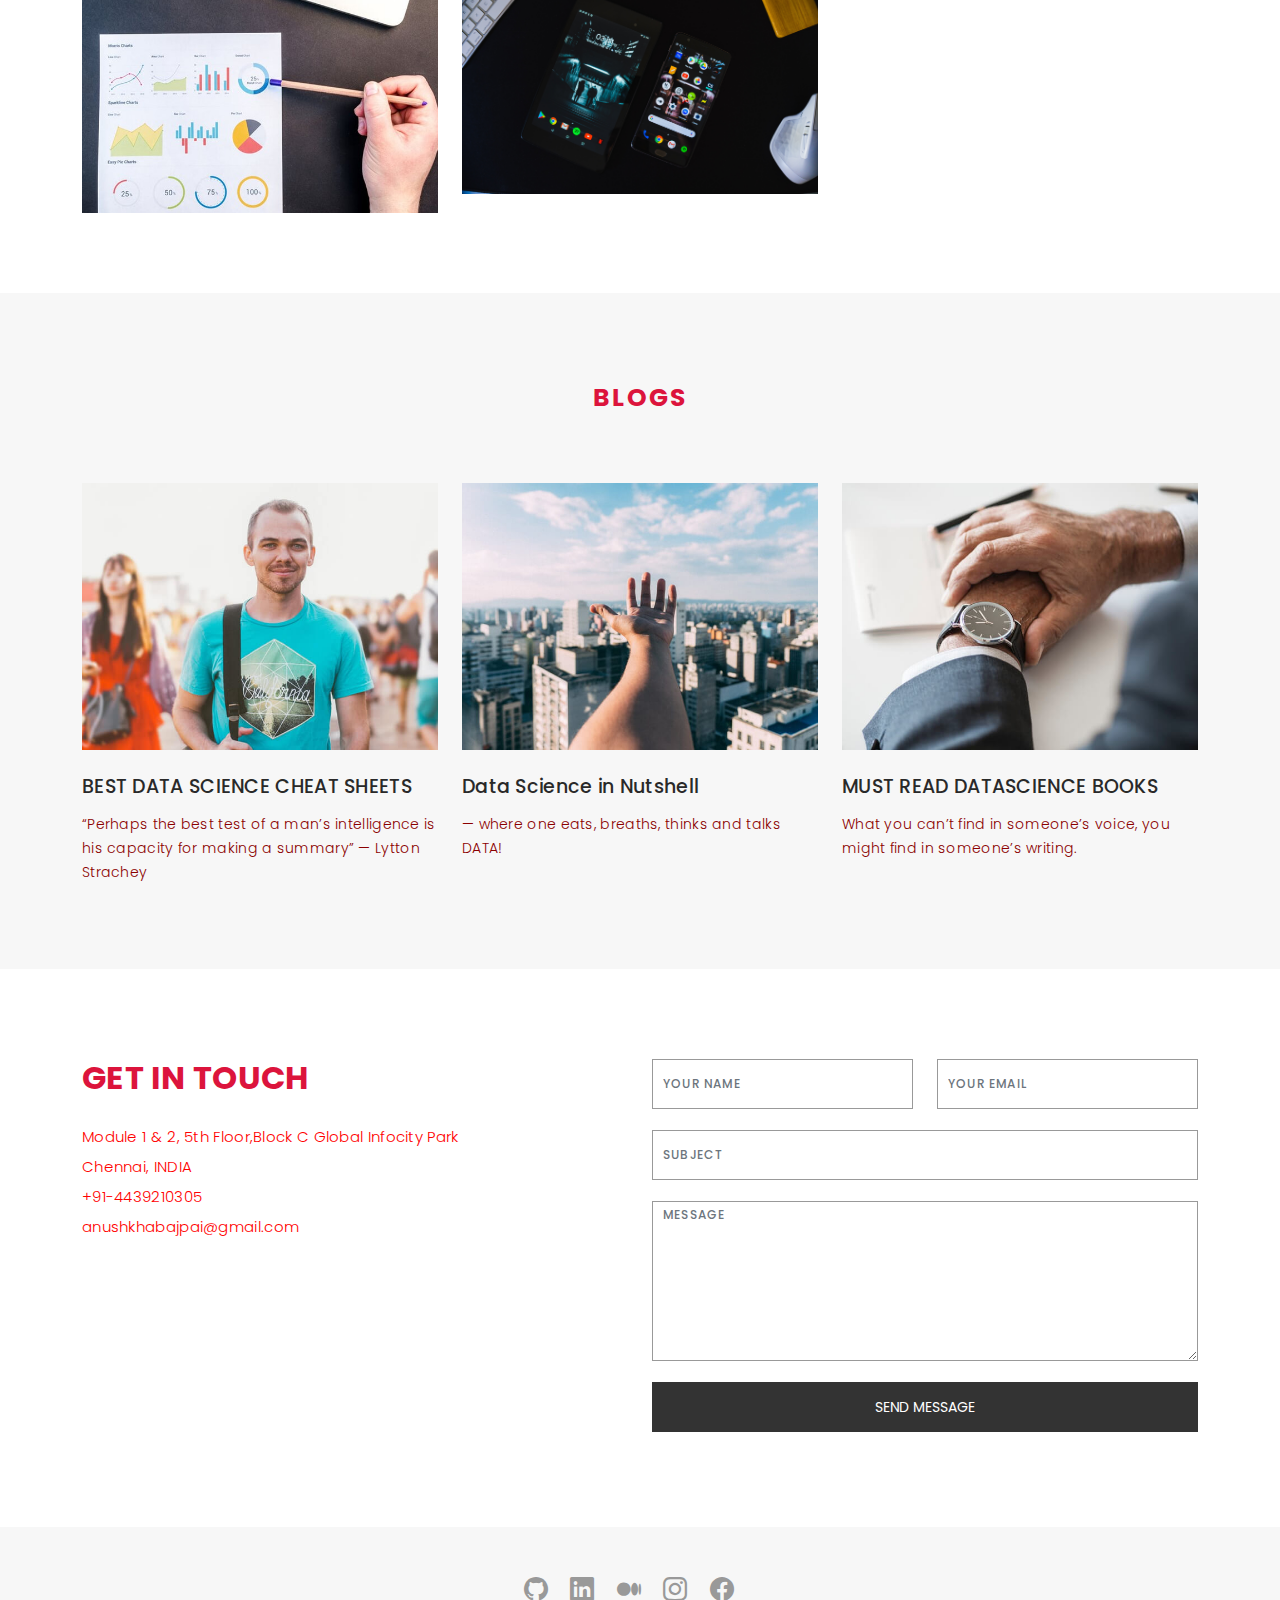
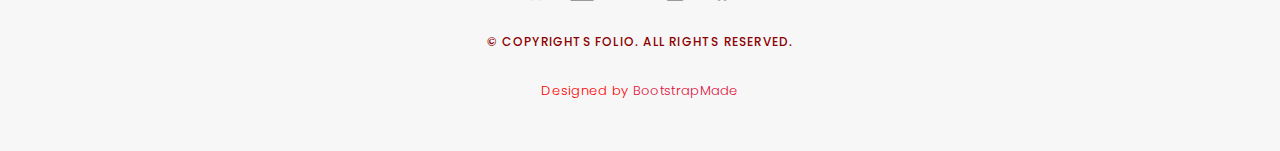
==== commit 42a20dc3: "add changes" ====
--- a/index.html
+++ b/index.html
@@ -52,7 +52,7 @@
           <li><a class="nav-link  scrollto" href="#journal">Blogs</a></li>
           <li class="dropdown"><a href="#"><span>Featured</span> <i class="bi bi-chevron-down"></i></a>
             <ul>
-	      <li><a href="assets/img/Certificates/iiit_b.png">IIIT-Bangalore</a></li>
+	      <li><a href="assets/img/Certificates/iiitb diploma certificate.pdf">IIIT-Bangalore</a></li>
 	      <li><a href="assets/img/Certificates/Leaderboard.png">Upgrad_leaderboard_topper</a></li>
 	      <li><a href="assets/img/Certificates/Viasat%20Award.pdf">VIASAT-Rising Star</a></li>
 	      <li><a href="assets/img/Certificates/Anushka_Bajpai_Great_LEARNING.jpg">Great Learning</a></li>
@@ -68,8 +68,8 @@
               </li>
 	      <li><a href="https://www.hackerrank.com/anushkhabajpai">Hackerrank</a></li>
               <li><a href="assets/img/Certificates/IBM.pdf">IBM</a></li>
-              <li><a href="">HP</a></li>
-              <li><a href="#">Salesforce</a></li>
+              <li><a href="assets/img/Certificates/HPE.pdf">HP</a></li>
+              <li><a href="assets/img/Certificates/AAI.jpg">AAI</a></li>
             </ul>
           </li>
           <li><a class="nav-link scrollto" href="#contact">Contact</a></li>
@@ -244,7 +244,7 @@
           </div>
 
 	 <div class="col-lg-4 col-md-6 portfolio-item filter-ML">
-            <img src="assets/img/portfolio/eye.jpg" class="img-fluid" alt="">
+            <img src="assets/img/portfolio/vehicle.jpg" class="img-fluid" alt="">
             <div class="portfolio-info">
               <h4>Bike Sharing Analysis</h4>
               <p>Machine Learning</p>
